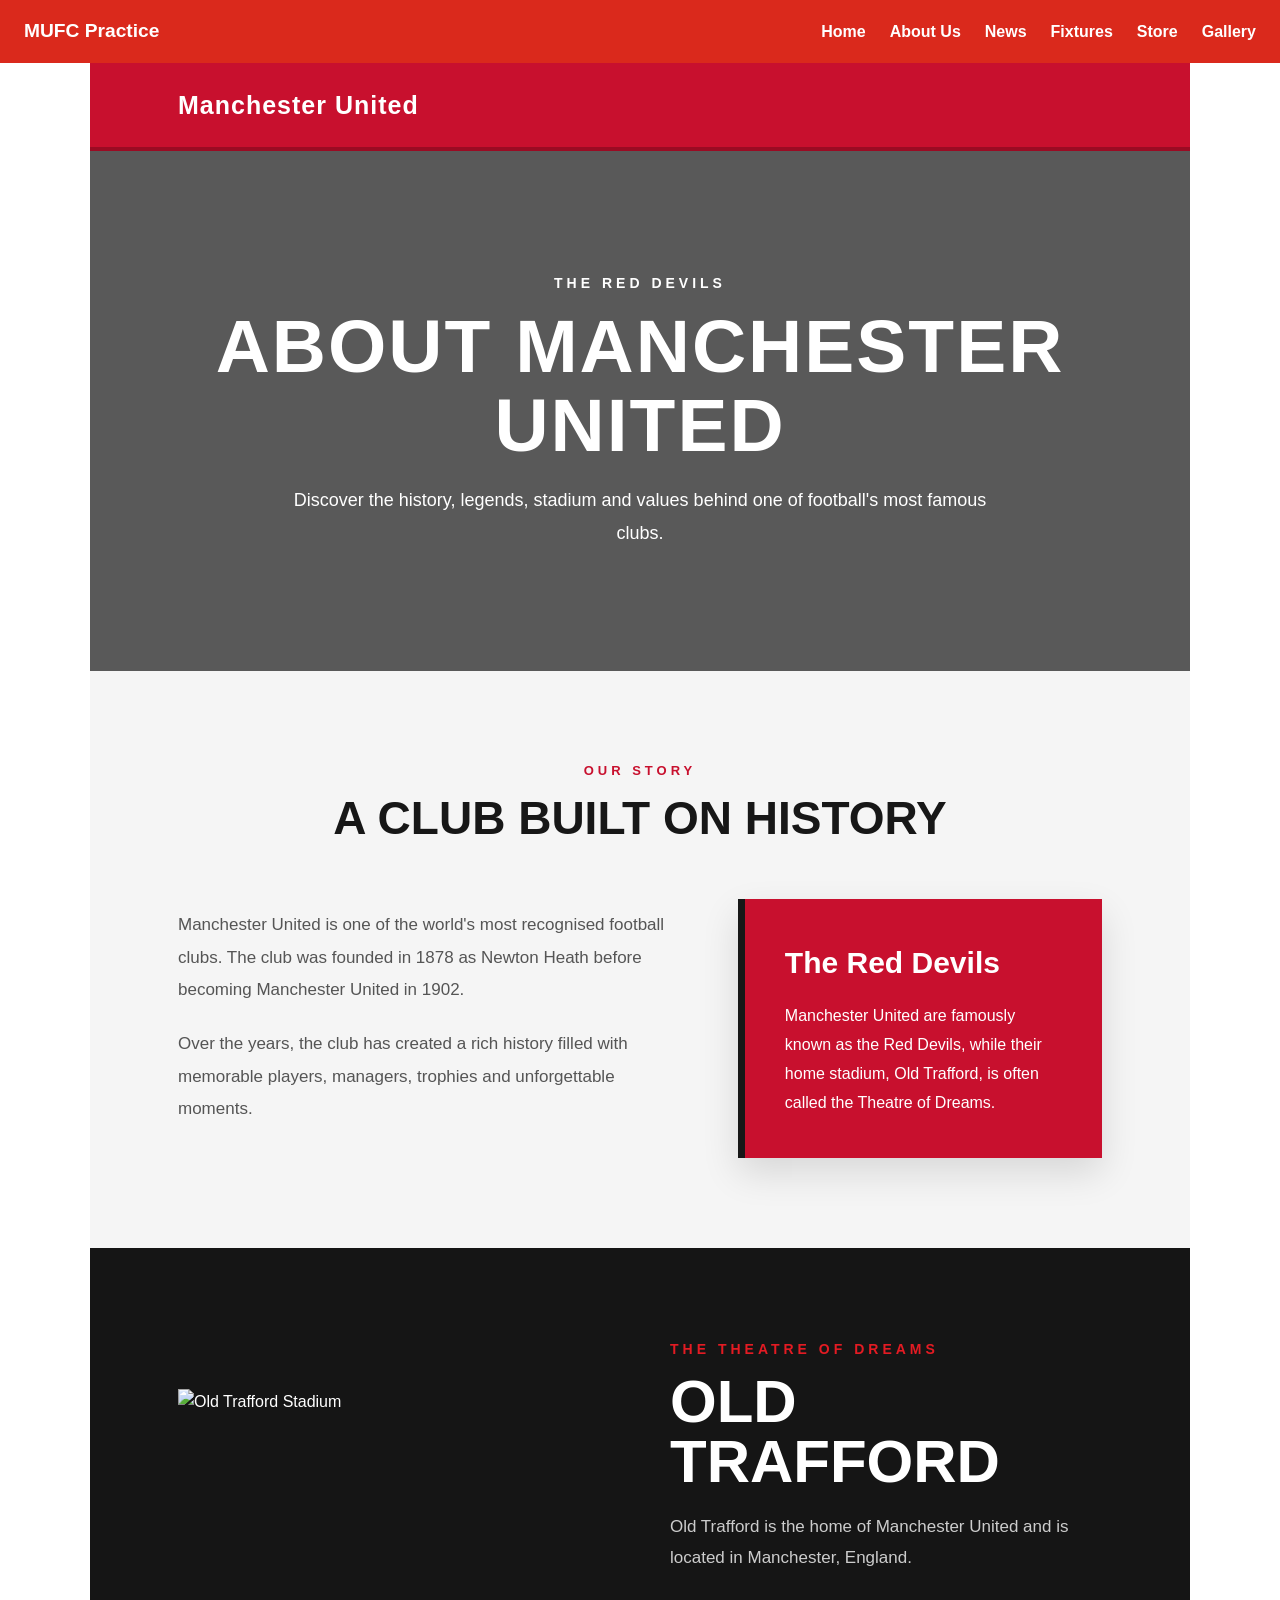
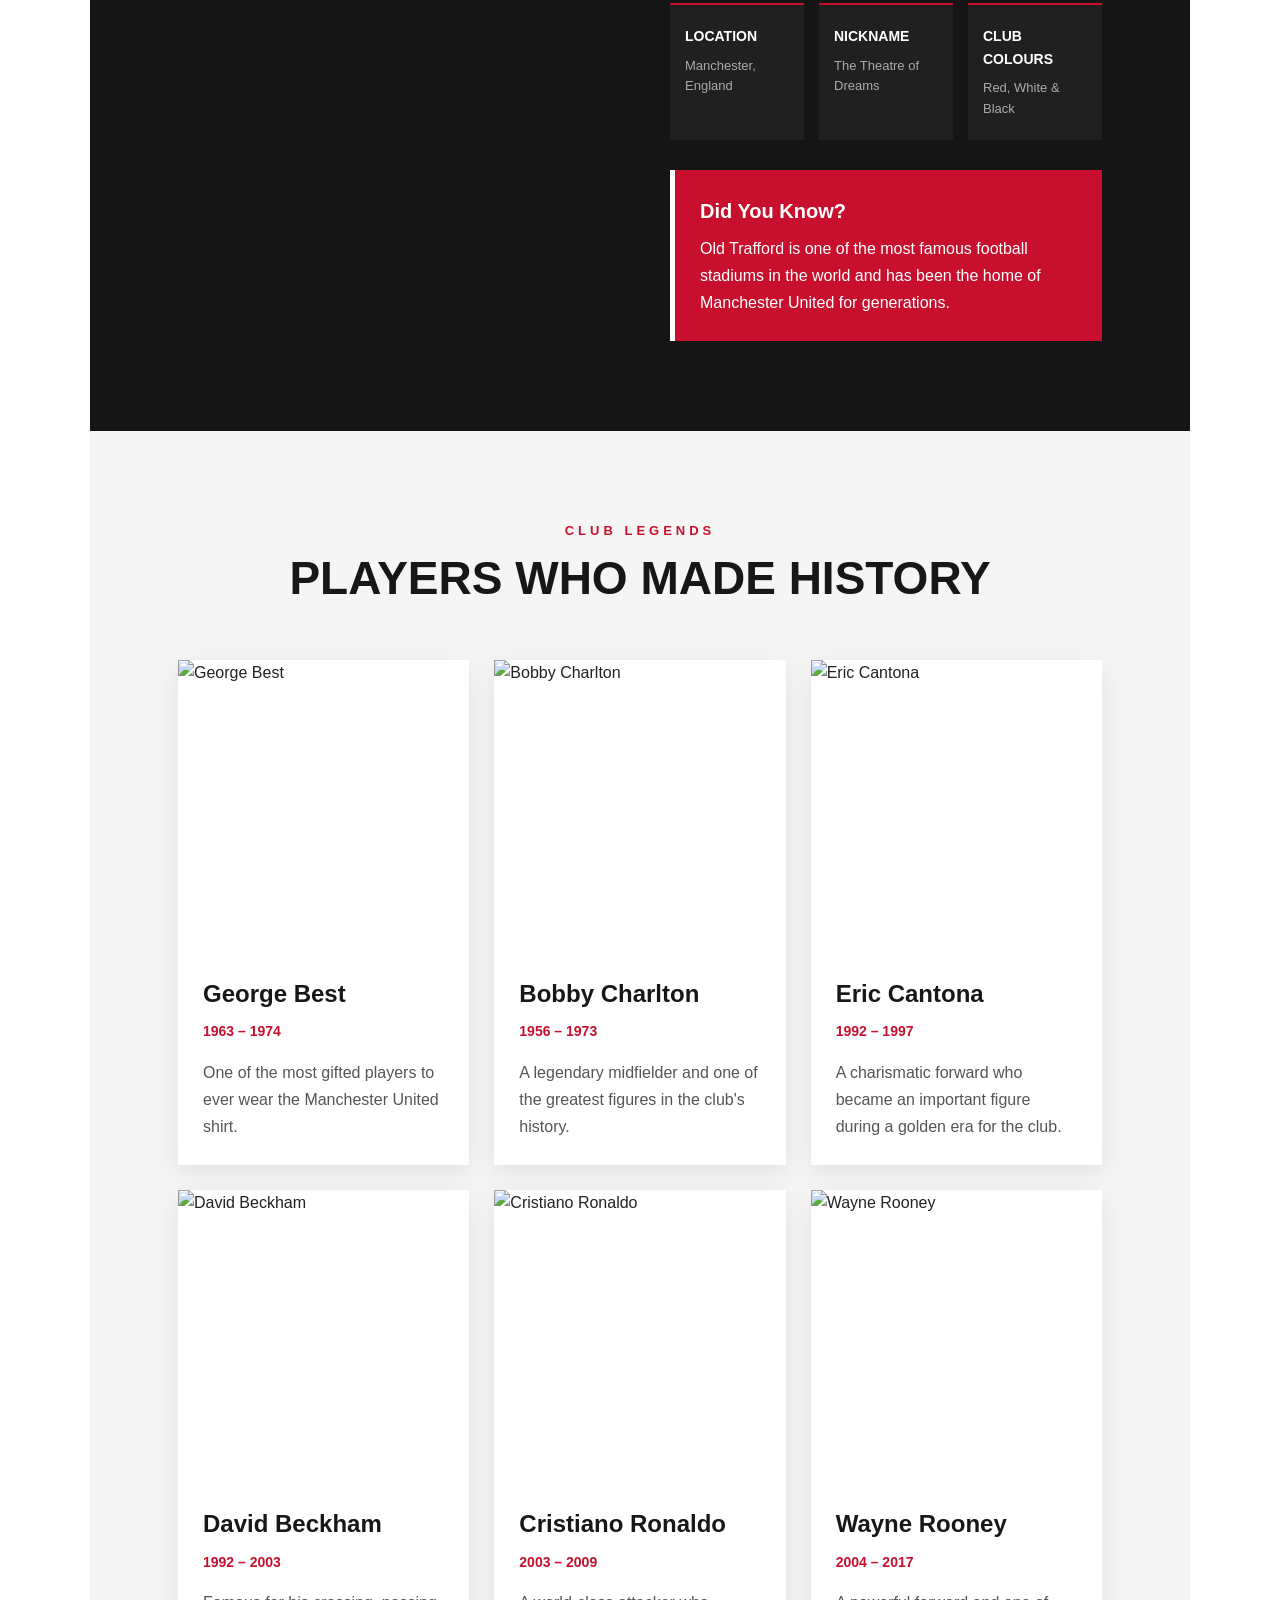
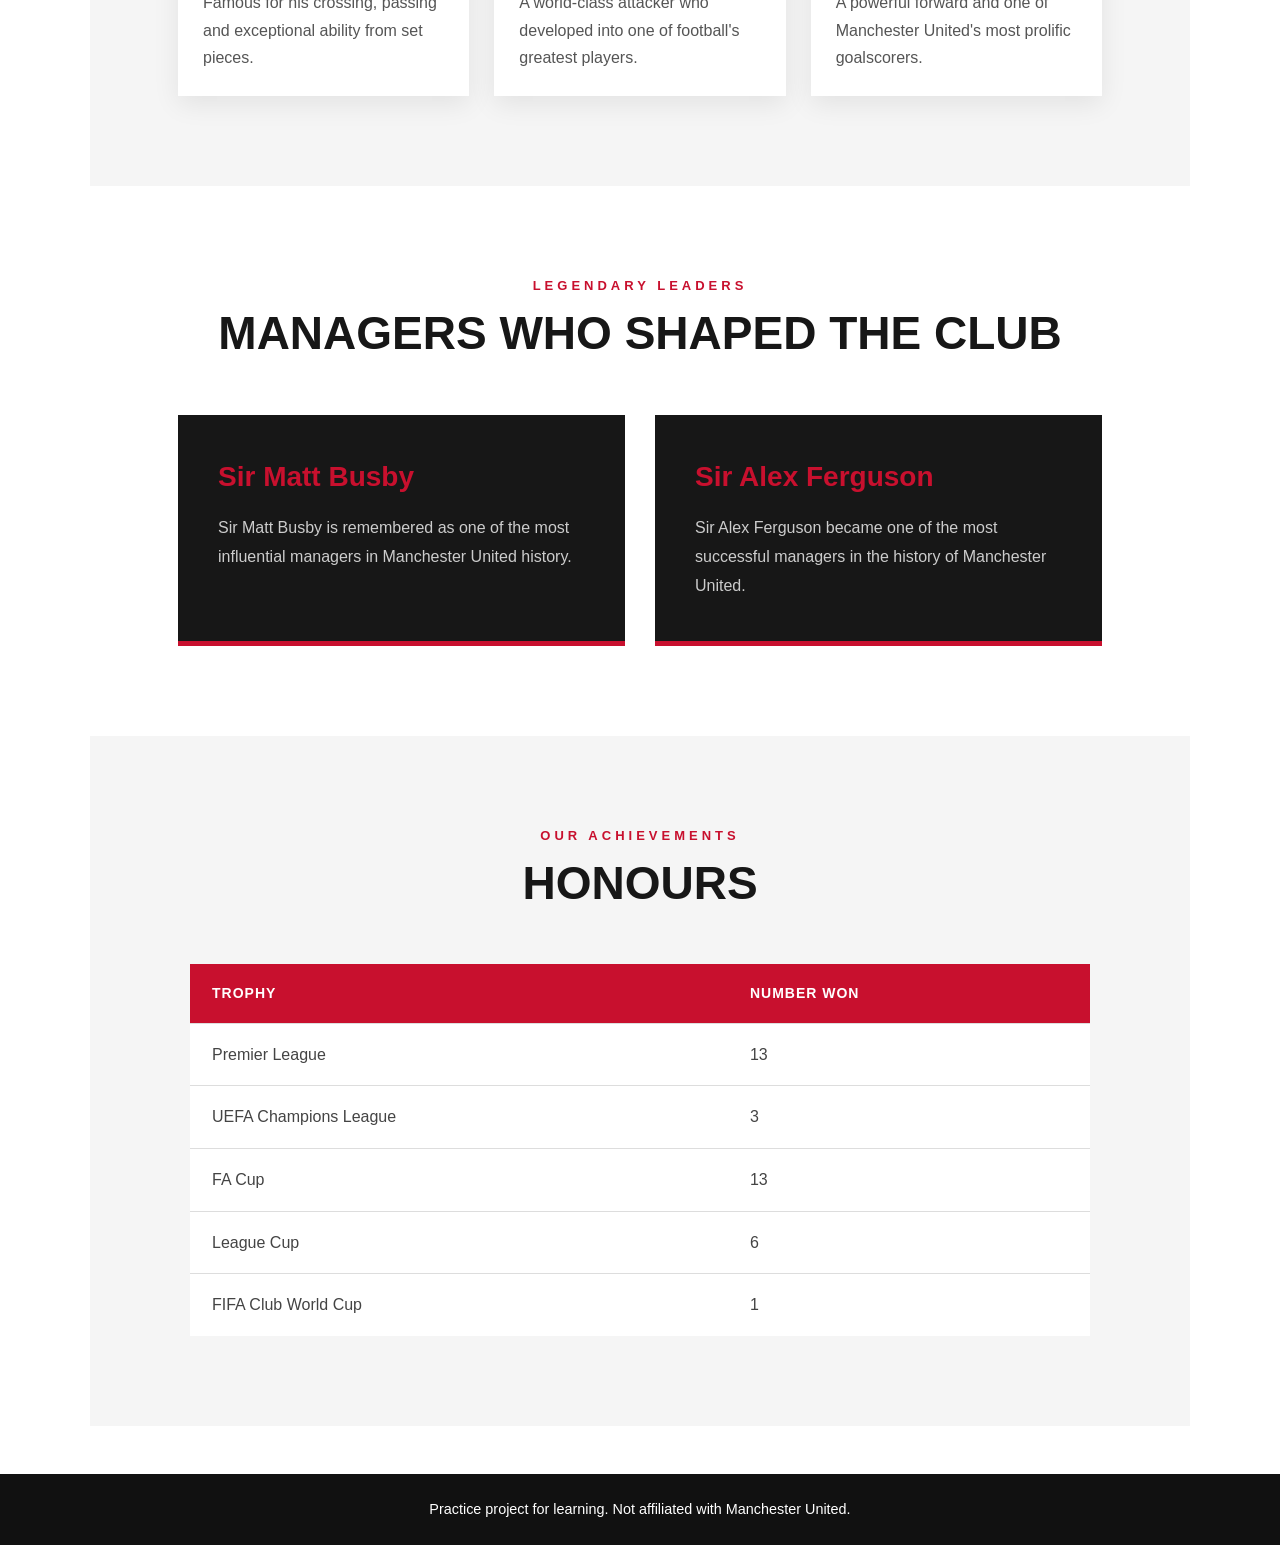
==== about.html @ 71c24463 "worked on the about page" ====
<!DOCTYPE html>
<html lang="en">
<head>
  <meta charset="UTF-8">
  <meta name="viewport" content="width=device-width, initial-scale=1">
  <title>About Us | Manchester United (Practice)</title>
  <link rel="stylesheet" href="css/base.css">
  <link rel="stylesheet" href="css/about.css">
</head>
<body>

  <!-- ===== NAV: DO NOT EDIT (lead only). Copy is identical on every page. ===== -->
  <header>
    <nav class="site-nav">
      <a class="brand" href="index.html">MUFC Practice</a>
      <a href="index.html">Home</a>
      <a href="about.html">About Us</a>
      <a href="news.html">News</a>
      <a href="fixtures.html">Fixtures</a>
      <a href="store.html">Store</a>
      <a href="gallery.html">Gallery</a>
    </nav>
  </header>
  <!-- ===== END NAV ===== -->

  <!-- ===== YOUR PAGE STARTS HERE ===== -->
  <main class="container">
    <h1>About Us</h1>
    <body>

    <!-- ================= HEADER ================= -->
    <header class="header">
        <div class="logo">
            <h2>Manchester United</h2>
        </div>
    </header>


    <!-- ================= HERO ================= -->
    <section class="hero">
        <div class="hero-overlay">
            <p class="small-title">THE RED DEVILS</p>
            <h1>About Manchester United</h1>
            <p>
                Discover the history, legends, stadium and values
                behind one of football's most famous clubs.
            </p>
        </div>
    </section>


    <!-- ================= INTRODUCTION ================= -->
    <section class="intro section">
        <div class="section-heading">
            <p>OUR STORY</p>
            <h2>A Club Built on History</h2>
        </div>

        <div class="intro-content">
            <div>
                <p>
                    Manchester United is one of the world's most recognised
                    football clubs. The club was founded in 1878 as Newton Heath
                    before becoming Manchester United in 1902.
                </p>

                <p>
                    Over the years, the club has created a rich history filled
                    with memorable players, managers, trophies and unforgettable
                    moments.
                </p>
            </div>

            <div class="intro-highlight">
                <h3>The Red Devils</h3>
                <p>
                    Manchester United are famously known as the Red Devils,
                    while their home stadium, Old Trafford, is often called
                    the Theatre of Dreams.
                </p>
            </div>
        </div>
    </section>

    <!-- ================= OLD TRAFFORD ================= -->
    <section class="stadium section">

        <div class="stadium-image">
            <img
                src="https://encrypted-tbn0.gstatic.com/images?q=tbn:ANd9GcRjBSMAYuIzm2fyN6r0M9Bq43RJhbpqhxtp_Q14tE-8oA&s=10"
                alt="Old Trafford Stadium"
            >
        </div>

        <div class="stadium-info">

            <p class="small-title">THE THEATRE OF DREAMS</p>

            <h2>Old Trafford</h2>

            <p>
                Old Trafford is the home of Manchester United and is located
                in Manchester, England.
            </p>

            <div class="stadium-facts">

                <div class="fact">
                    <h3>Location</h3>
                    <p>Manchester, England</p>
                </div>

                <div class="fact">
                    <h3>Nickname</h3>
                    <p>The Theatre of Dreams</p>
                </div>

                <div class="fact">
                    <h3>Club Colours</h3>
                    <p>Red, White & Black</p>
                </div>

            </div>

            <div class="did-you-know">
                <h3>Did You Know?</h3>
                <p>
                    Old Trafford is one of the most famous football stadiums
                    in the world and has been the home of Manchester United
                    for generations.
                </p>
            </div>

        </div>
    </section>


    <!-- ================= LEGENDS ================= -->
    <section class="legends section">

        <div class="section-heading">
            <p>CLUB LEGENDS</p>
            <h2>Players Who Made History</h2>
        </div>

        <div class="legend-grid">

            <article class="legend-card">
                <img
                    src="https://encrypted-tbn0.gstatic.com/images?q=tbn:ANd9GcTxGxrof55Bt6Mvuu1SrrLb9zLcpGROMWXegUJFJONx7g&s=10"
                    alt="George Best"
                >

                <div class="legend-info">
                    <h3>George Best</h3>
                    <span>1963 – 1974</span>
                    <p>
                        One of the most gifted players to ever wear
                        the Manchester United shirt.
                    </p>
                </div>
            </article>


            <article class="legend-card">
                <img
                    src="https://encrypted-tbn0.gstatic.com/images?q=tbn:ANd9GcS1tBU81bzba1BOETOl1A6uE9k-vgyFaJbw8NfY0wDtJQ&s=10"
                    alt="Bobby Charlton"
                >

                <div class="legend-info">
                    <h3>Bobby Charlton</h3>
                    <span>1956 – 1973</span>
                    <p>
                        A legendary midfielder and one of the greatest
                        figures in the club's history.
                    </p>
                </div>
            </article>


            <article class="legend-card">
                <img
                    src="https://encrypted-tbn0.gstatic.com/images?q=tbn:ANd9GcQC9tm2YGr5oC2LR2gZXy7LKWE1tLLSy9kFt0zDz1jthA&s=10"
                    alt="Eric Cantona"
                >

                <div class="legend-info">
                    <h3>Eric Cantona</h3>
                    <span>1992 – 1997</span>
                    <p>
                        A charismatic forward who became an important
                        figure during a golden era for the club.
                    </p>
                </div>
            </article>


            <article class="legend-card">
                <img
                    src="https://encrypted-tbn0.gstatic.com/images?q=tbn:ANd9GcTRQWMD3dNEtieJDj-s0wFeoZod_5Zy4xC0KZ6cjKajeQ&s=10"
                    alt="David Beckham"
                >

                <div class="legend-info">
                    <h3>David Beckham</h3>
                    <span>1992 – 2003</span>
                    <p>
                        Famous for his crossing, passing and exceptional
                        ability from set pieces.
                    </p>
                </div>
            </article>


            <article class="legend-card">
                <img
                    src="https://encrypted-tbn0.gstatic.com/images?q=tbn:ANd9GcTPHaPT8bLXolsw4I272iBy8V8ci7DisqrDnopSsJCkvQ&s=10"
                    alt="Cristiano Ronaldo"
                >

                <div class="legend-info">
                    <h3>Cristiano Ronaldo</h3>
                    <span>2003 – 2009</span>
                    <p>
                        A world-class attacker who developed into one of
                        football's greatest players.
                    </p>
                </div>
            </article>


            <article class="legend-card">
                <img
                    src="https://encrypted-tbn0.gstatic.com/images?q=tbn:ANd9GcQQ5zkR9-usB7lQSHYE2KPJHs5KC2X_La8O_79Vwjr96Q&s=10"
                    alt="Wayne Rooney"
                >

                <div class="legend-info">
                    <h3>Wayne Rooney</h3>
                    <span>2004 – 2017</span>
                    <p>
                        A powerful forward and one of Manchester United's
                        most prolific goalscorers.
                    </p>
                </div>
            </article>

        </div>
    </section>


    <!-- ================= MANAGERS ================= -->
    <section class="managers section">

        <div class="section-heading">
            <p>LEGENDARY LEADERS</p>
            <h2>Managers Who Shaped the Club</h2>
        </div>

        <div class="manager-grid">

            <div class="manager-card">
                <h3>Sir Matt Busby</h3>
                <p>
                    Sir Matt Busby is remembered as one of the most
                    influential managers in Manchester United history.
                </p>
            </div>

            <div class="manager-card">
                <h3>Sir Alex Ferguson</h3>
                <p>
                    Sir Alex Ferguson became one of the most successful
                    managers in the history of Manchester United.
                </p>
            </div>

        </div>

    </section>


    <!-- ================= HONOURS ================= -->
    <section class="honours section">

        <div class="section-heading">
            <p>OUR ACHIEVEMENTS</p>
            <h2>Honours</h2>
        </div>

        <div class="table-container">

            <table>
                <thead>
                    <tr>
                        <th>Trophy</th>
                        <th>Number Won</th>
                    </tr>
                </thead>

                <tbody>
                    <tr>
                        <td>Premier League</td>
                        <td>13</td>
                    </tr>

                    <tr>
                        <td>UEFA Champions League</td>
                        <td>3</td>
                    </tr>

                    <tr>
                        <td>FA Cup</td>
                        <td>13</td>
                    </tr>

                    <tr>
                        <td>League Cup</td>
                        <td>6</td>
                    </tr>

                    <tr>
                        <td>FIFA Club World Cup</td>
                        <td>1</td>
                    </tr>
                </tbody>
            </table>

        </div>

    </section>

  </main>
  <!-- ===== YOUR PAGE ENDS HERE ===== -->

  <!-- ===== FOOTER: DO NOT EDIT (lead only) ===== -->
  <footer class="site-footer">
    Practice project for learning. Not affiliated with Manchester United.
  </footer>
  <!-- ===== END FOOTER ===== -->

  <script src="js/about.js"></script>
</body>
</html>
---- css/base.css ----
/* ============================================================
   base.css - SHARED STYLES. Only the lead edits this file.
   Need a change? Ask the lead (open an Issue on GitHub).
   ============================================================ */
:root{
  --red:#DA291C;
  --red-dark:#a81f15;
  --black:#111111;
  --gold:#FBE122;
  --white:#ffffff;
  --grey:#f4f4f4;
  --font:'Segoe UI',Arial,sans-serif;
  --max-width:1100px;
}
*{box-sizing:border-box;margin:0;padding:0}
body{font-family:var(--font);color:var(--black);line-height:1.6;background:var(--white)}
img{max-width:100%;display:block}
a{color:inherit}

/* Navigation */
.site-nav{background:var(--red);display:flex;align-items:center;gap:24px;padding:16px 24px;flex-wrap:wrap}
.site-nav .brand{color:var(--white);font-weight:800;font-size:1.2rem;margin-right:auto;text-decoration:none}
.site-nav a{color:var(--white);text-decoration:none;font-weight:600}
.site-nav a:hover{color:var(--gold)}
.site-nav a.active{border-bottom:3px solid var(--gold)}

/* Footer */
.site-footer{background:var(--black);color:var(--white);text-align:center;padding:24px;margin-top:48px;font-size:.9rem}

/* Shared helpers you MAY use in your page */
.container{max-width:var(--max-width);margin:0 auto;padding:0 20px}
.btn{display:inline-block;background:var(--red);color:var(--white);padding:10px 20px;border-radius:6px;text-decoration:none;font-weight:600}
.btn:hover{background:var(--red-dark)}
---- css/about.css ----
/* 1. Ensure the layout fills the full viewport height */
html, body {
  height: 100%;
  margin: 0;
}

body {
  display: flex;
  flex-direction: column;
  min-height: 100vh;
}

/* 2. Make the main content area grow to fill available space */
main, .container {
  flex: 1 0 auto;
}

/* 3. Keep footer at the bottom */
.site-footer {
  flex-shrink: 0;
}


/* =========================================================
   MANCHESTER UNITED - ABOUT PAGE
   about.css
========================================================= */


/* =========================================================
   GENERAL PAGE STYLES
========================================================= */

* {
    box-sizing: border-box;
}

html {
    scroll-behavior: smooth;
}

body {
    margin: 0;
    font-family: Arial, Helvetica, sans-serif;
    color: #222;
    background: #ffffff;
}

img {
    max-width: 100%;
    display: block;
}

button {
    font-family: inherit;
}

.container {
    padding: 0;
}

.container > h1 {
    display: none;
}


/* =========================================================
   PAGE HEADER
========================================================= */

.header {
    background: #c8102e;
    color: white;
    padding: 22px 8%;
    border-bottom: 4px solid #9b0b23;
}

.header .logo {
    display: flex;
    align-items: center;
}

.header .logo h2 {
    margin: 0;
    font-size: 25px;
    letter-spacing: 1px;
}


/* =========================================================
   HERO SECTION
========================================================= */

.hero {
    min-height: 520px;

    display: flex;
    align-items: center;
    justify-content: center;

    text-align: center;
    color: white;

    position: relative;

    background:
        linear-gradient(
            rgba(0, 0, 0, 0.65),
            rgba(0, 0, 0, 0.65)
        ),
        url("https://encrypted-tbn0.gstatic.com/images?q=tbn:ANd9GcSGxetVOu1TYHpfPLUbGl-ea2Au3HX1bqZFUEmTirQTdg&s=10");

    background-size: cover;
    background-position: center;
}

.hero-overlay {
    max-width: 900px;
    padding: 40px 25px;
}

.small-title {
    margin: 0 0 12px;

    color: #c8102e;

    font-size: 14px;
    font-weight: 700;
    letter-spacing: 4px;
}

.hero .small-title {
    color: #ffffff;
}

.hero h1 {
    margin: 0 0 20px;

    font-size: clamp(42px, 6vw, 75px);
    line-height: 1.05;

    text-transform: uppercase;
    letter-spacing: 2px;
}

.hero p:last-child {
    max-width: 700px;
    margin: 0 auto;

    font-size: 18px;
    line-height: 1.8;
}


/* =========================================================
   COMMON SECTION STYLES
========================================================= */

.section {
    padding: 90px 8%;
}

.section-heading {
    max-width: 900px;
    margin: 0 auto 55px;
    text-align: center;
}

.section-heading p {
    margin: 0 0 10px;

    color: #c8102e;

    font-size: 13px;
    font-weight: 700;
    letter-spacing: 4px;
}

.section-heading h2 {
    margin: 0;

    font-size: clamp(30px, 4vw, 46px);
    line-height: 1.15;

    color: #171717;
    text-transform: uppercase;
}


/* =========================================================
   INTRODUCTION
========================================================= */

.intro {
    background: #f5f5f5;
}

.intro-content {
    max-width: 1100px;
    margin: 0 auto;

    display: grid;
    grid-template-columns: 1.4fr 1fr;
    gap: 50px;

    align-items: stretch;
}

.intro-content > div:first-child {
    padding: 10px 0;
}

.intro-content > div:first-child p {
    margin: 0 0 22px;

    font-size: 17px;
    line-height: 1.9;
    color: #555;
}

.intro-highlight {
    padding: 40px;

    background: #c8102e;
    color: white;

    border-left: 7px solid #171717;

    box-shadow: 0 15px 35px rgba(0, 0, 0, 0.12);
}

.intro-highlight h3 {
    margin: 0 0 15px;

    font-size: 30px;
}

.intro-highlight p {
    margin: 0;

    font-size: 16px;
    line-height: 1.8;
}


/* =========================================================
   HISTORY TIMELINE
========================================================= */

.history {
    background: #ffffff;
}

.timeline {
    max-width: 1000px;
    margin: 0 auto;

    position: relative;
}

/* Vertical centre line */

.timeline::before {
    content: "";

    position: absolute;

    top: 0;
    bottom: 0;
    left: 50%;

    width: 4px;

    background: #c8102e;

    transform: translateX(-50%);
}

.timeline-item {
    width: 50%;

    padding: 15px 45px 40px;

    position: relative;

    opacity: 0;
    transform: translateY(30px);

    transition:
        opacity 0.6s ease,
        transform 0.6s ease;
}

/* JavaScript adds this class */

.timeline-item.visible {
    opacity: 1;
    transform: translateY(0);
}

/* Left side */

.timeline-item:nth-child(odd) {
    margin-left: 0;
    text-align: right;
}

/* Right side */

.timeline-item:nth-child(even) {
    margin-left: 50%;
    text-align: left;
}

/* Year */

.timeline-year {
    display: inline-block;

    padding: 8px 18px;

    background: #c8102e;
    color: white;

    font-size: 21px;
    font-weight: 700;

    border-radius: 3px;
}

/* Timeline card */

.timeline-content {
    margin-top: 15px;
    padding: 25px;

    background: #f5f5f5;

    border-top: 4px solid #c8102e;

    box-shadow: 0 8px 25px rgba(0, 0, 0, 0.07);

    transition: transform 0.3s ease,
                box-shadow 0.3s ease;
}

.timeline-content:hover {
    transform: translateY(-5px);

    box-shadow: 0 15px 30px rgba(0, 0, 0, 0.12);
}

.timeline-content h3 {
    margin: 0 0 10px;

    font-size: 23px;
    color: #171717;
}

.timeline-content p {
    margin: 0;

    color: #555;
    line-height: 1.7;
}

/* Timeline button */

.timeline-btn {
    margin-top: 14px;

    padding: 10px 20px;

    border: none;
    border-radius: 2px;

    background: #171717;
    color: white;

    font-size: 13px;
    font-weight: 700;

    cursor: pointer;

    transition:
        background 0.3s ease,
        transform 0.3s ease;
}

.timeline-btn:hover {
    background: #c8102e;
    transform: translateY(-2px);
}


/* =========================================================
   OLD TRAFFORD
========================================================= */

.stadium {
    display: grid;

    grid-template-columns: 1fr 1fr;

    gap: 60px;

    align-items: center;

    background: #151515;
    color: white;
}

.stadium-image {
    overflow: hidden;
}

.stadium-image img {
    width: 100%;
    height: 500px;

    object-fit: cover;

    transition: transform 0.5s ease;
}

.stadium-image:hover img {
    transform: scale(1.04);
}

.stadium-info .small-title {
    color: #e31b23;
}

.stadium-info h2 {
    margin: 0 0 20px;

    font-size: clamp(40px, 5vw, 60px);
    line-height: 1;

    text-transform: uppercase;
}

.stadium-info > p:not(.small-title) {
    margin-bottom: 30px;

    color: #cccccc;

    font-size: 17px;
    line-height: 1.8;
}


/* Stadium facts */

.stadium-facts {
    display: grid;

    grid-template-columns: repeat(3, 1fr);

    gap: 15px;

    margin: 30px 0;
}

.fact {
    padding: 20px 15px;

    border-top: 2px solid #c8102e;

    background: #202020;
}

.fact h3 {
    margin: 0 0 8px;

    font-size: 14px;
    text-transform: uppercase;
}

.fact p {
    margin: 0;

    color: #aaa;

    font-size: 13px;
}


/* Did you know */

.did-you-know {
    margin-top: 30px;

    padding: 25px;

    background: #c8102e;

    border-left: 5px solid white;
}

.did-you-know h3 {
    margin: 0 0 8px;

    font-size: 20px;
}

.did-you-know p {
    margin: 0;

    line-height: 1.7;
}


/* =========================================================
   LEGENDS
========================================================= */

.legends {
    background: #f5f5f5;
}

.legend-grid {
    max-width: 1200px;
    margin: 0 auto;

    display: grid;

    grid-template-columns: repeat(3, 1fr);

    gap: 25px;
}

.legend-card {
    overflow: hidden;

    background: white;

    box-shadow: 0 8px 25px rgba(0, 0, 0, 0.08);

    transition:
        transform 0.35s ease,
        box-shadow 0.35s ease;
}

.legend-card:hover {
    transform: translateY(-8px);

    box-shadow: 0 18px 35px rgba(0, 0, 0, 0.15);
}

.legend-card img {
    width: 100%;
    height: 290px;

    object-fit: cover;

    transition: transform 0.5s ease;
}

.legend-card:hover img {
    transform: scale(1.05);
}

.legend-info {
    padding: 25px;
}

.legend-info h3 {
    margin: 0 0 5px;

    font-size: 24px;
    color: #171717;
}

.legend-info span {
    color: #c8102e;

    font-size: 14px;
    font-weight: 700;
}

.legend-info p {
    margin: 15px 0 0;

    color: #555;

    line-height: 1.7;
}


/* =========================================================
   MANAGERS
========================================================= */

.managers {
    background: white;
}

.manager-grid {
    max-width: 1000px;
    margin: 0 auto;

    display: grid;

    grid-template-columns: 1fr 1fr;

    gap: 30px;
}

.manager-card {
    padding: 40px;

    background: #171717;
    color: white;

    border-bottom: 5px solid #c8102e;

    transition:
        transform 0.3s ease,
        background 0.3s ease;
}

.manager-card:hover {
    transform: translateY(-6px);

    background: #202020;
}

.manager-card h3 {
    margin: 0 0 15px;

    color: #c8102e;

    font-size: 28px;
}

.manager-card p {
    margin: 0;

    color: #ccc;

    line-height: 1.8;
}


/* =========================================================
   HONOURS TABLE
========================================================= */

.honours {
    background: #f5f5f5;
}

.table-container {
    max-width: 900px;
    margin: 0 auto;

    overflow-x: auto;
}

table {
    width: 100%;

    border-collapse: collapse;

    background: white;

    box-shadow: 0 10px 30px rgba(0, 0, 0, 0.08);
}

th,
td {
    padding: 18px 22px;

    text-align: left;

    border-bottom: 1px solid #ddd;
}

th {
    background: #c8102e;
    color: white;

    font-size: 14px;

    text-transform: uppercase;
    letter-spacing: 1px;
}

td {
    color: #444;
}

tbody tr {
    transition: background 0.2s ease;
}

tbody tr:hover {
    background: #fcebed;
}

tbody tr:last-child td {
    border-bottom: none;
}


/* =========================================================
   VALUES
========================================================= */

.values {
    background: white;
}

.values-grid {
    max-width: 1200px;
    margin: 0 auto;

    display: grid;

    grid-template-columns: repeat(4, 1fr);

    gap: 20px;
}

.value-card {
    min-height: 250px;

    padding: 30px;

    background: white;

    border: 1px solid #ddd;
    border-top: 5px solid #c8102e;

    transition:
        transform 0.3s ease,
        background 0.3s ease,
        color 0.3s ease;
}

.value-card:hover {
    transform: translateY(-8px);

    background: #c8102e;
    color: white;
}

.value-number {
    margin-bottom: 20px;

    color: #c8102e;

    font-size: 35px;
    font-weight: 700;
}

.value-card:hover .value-number {
    color: white;
}

.value-card h3 {
    margin: 0 0 12px;

    font-size: 24px;
}

.value-card p {
    margin: 0;

    color: #555;

    line-height: 1.7;
}

.value-card:hover p {
    color: #ffffff;
}


/* =========================================================
   PAGE FOOTER
========================================================= */

.footer {
    padding: 60px 8% 25px;

    background: #111;
    color: white;
}

.footer-content {
    display: flex;

    justify-content: space-between;
    align-items: flex-start;

    gap: 40px;

    padding-bottom: 35px;
}

.footer-content h2 {
    margin: 0 0 10px;

    font-size: 25px;
}

.footer-content p {
    margin: 0;

    color: #999;
}

.footer-links {
    display: flex;

    flex-wrap: wrap;

    gap: 20px;
}

.footer-links a {
    color: #ddd;

    font-size: 14px;

    transition: color 0.3s ease;
}

.footer-links a:hover {
    color: #c8102e;
}

.copyright {
    margin: 0;

    padding-top: 20px;

    border-top: 1px solid #333;

    text-align: center;

    color: #777;

    font-size: 13px;
}


/* =========================================================
   RESPONSIVE DESIGN
========================================================= */

@media (max-width: 1000px) {

    .section {
        padding: 75px 6%;
    }

    .legend-grid {
        grid-template-columns: repeat(2, 1fr);
    }

    .values-grid {
        grid-template-columns: repeat(2, 1fr);
    }

    .stadium {
        grid-template-columns: 1fr;

        gap: 40px;
    }

    .stadium-image img {
        height: 450px;
    }
}


@media (max-width: 750px) {

    .intro-content {
        grid-template-columns: 1fr;

        gap: 30px;
    }

    .manager-grid {
        grid-template-columns: 1fr;
    }

    /* Turn timeline into one column */

    .timeline::before {
        left: 10px;

        transform: none;
    }

    .timeline-item,
    .timeline-item:nth-child(even),
    .timeline-item:nth-child(odd) {
        width: 100%;

        margin-left: 0;

        padding-left: 40px;
        padding-right: 0;

        text-align: left;
    }

    .timeline-year {
        margin-left: 0;
    }

    .stadium-facts {
        grid-template-columns: 1fr;
    }

    .footer-content {
        flex-direction: column;
    }
}


@media (max-width: 600px) {

    .section {
        padding: 60px 5%;
    }

    .hero {
        min-height: 430px;
    }

    .hero h1 {
        font-size: 38px;
    }

    .hero p:last-child {
        font-size: 16px;
    }

    .legend-grid {
        grid-template-columns: 1fr;
    }

    .values-grid {
        grid-template-columns: 1fr;
    }

    .legend-card img {
        height: 320px;
    }

    .stadium-image img {
        height: 300px;
    }

    .stadium-info h2 {
        font-size: 42px;
    }

    .intro-highlight {
        padding: 30px;
    }

    th,
    td {
        padding: 14px 15px;
    }
}
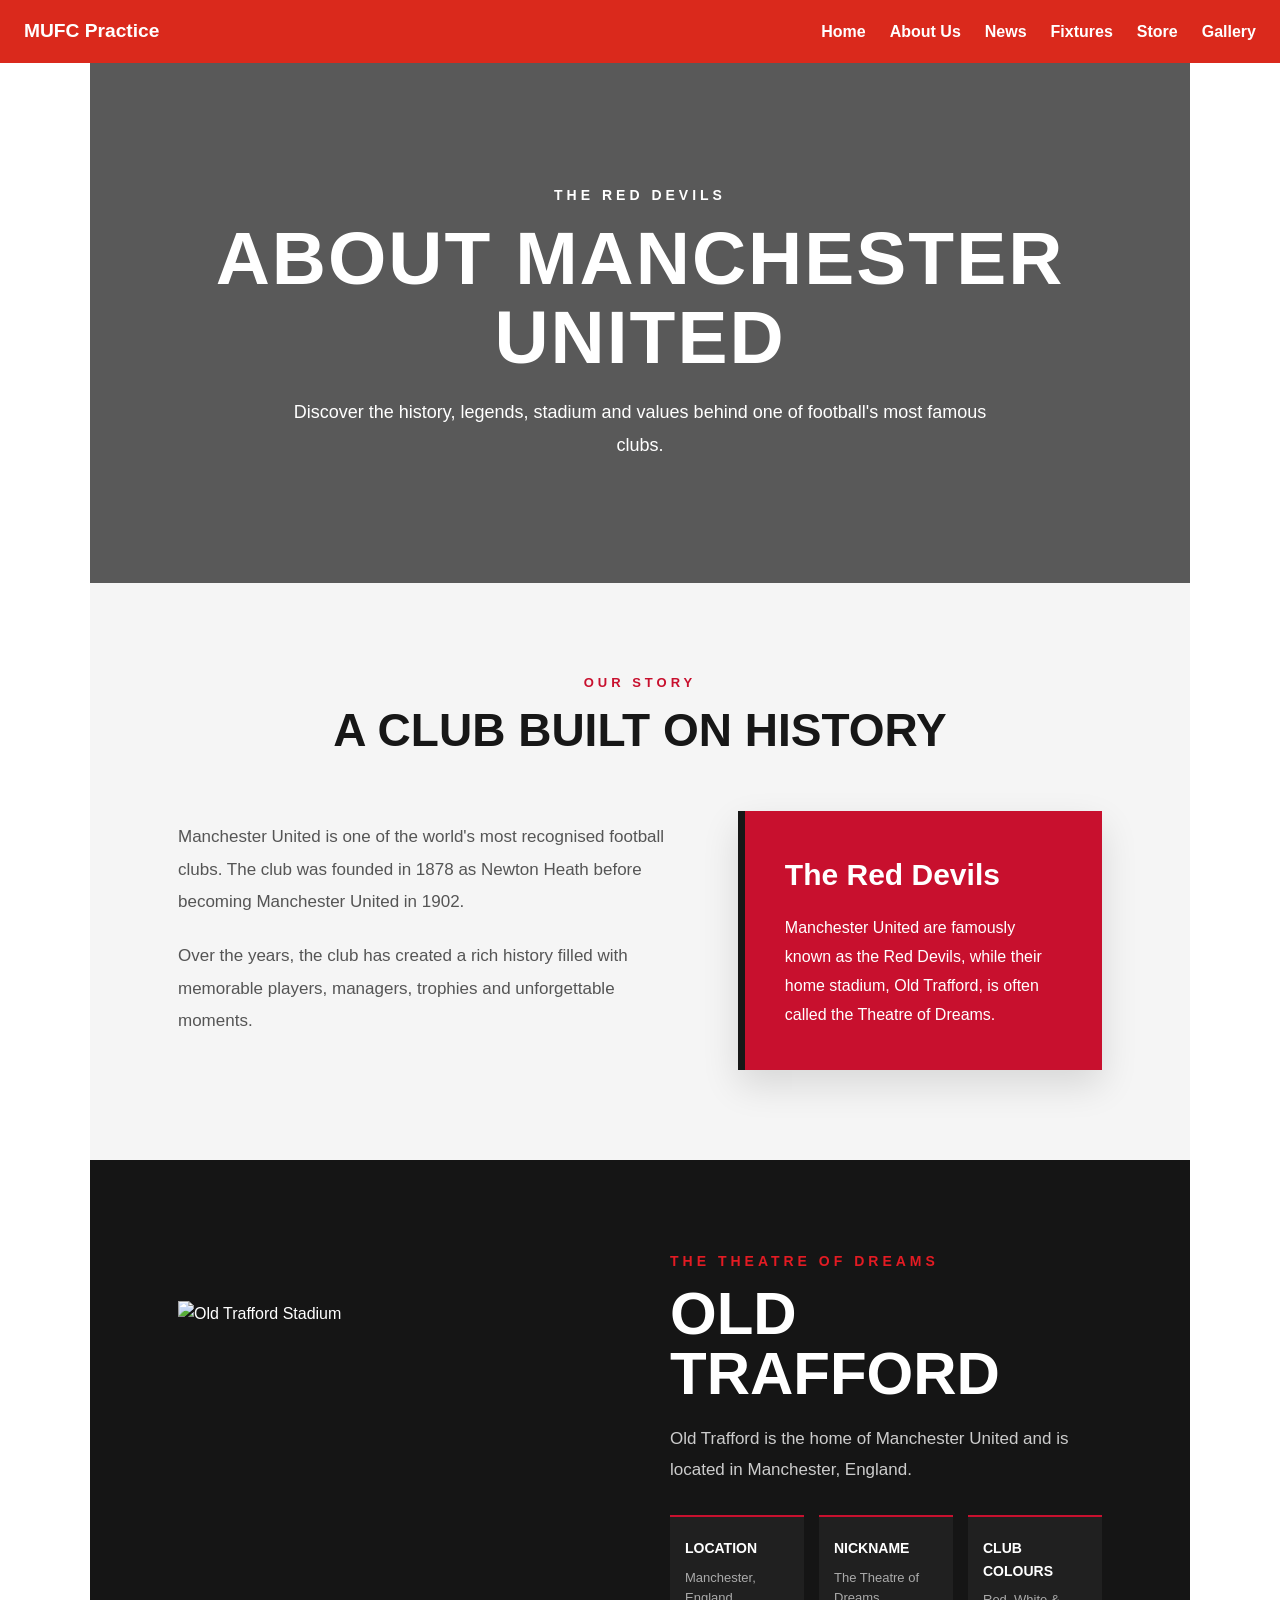
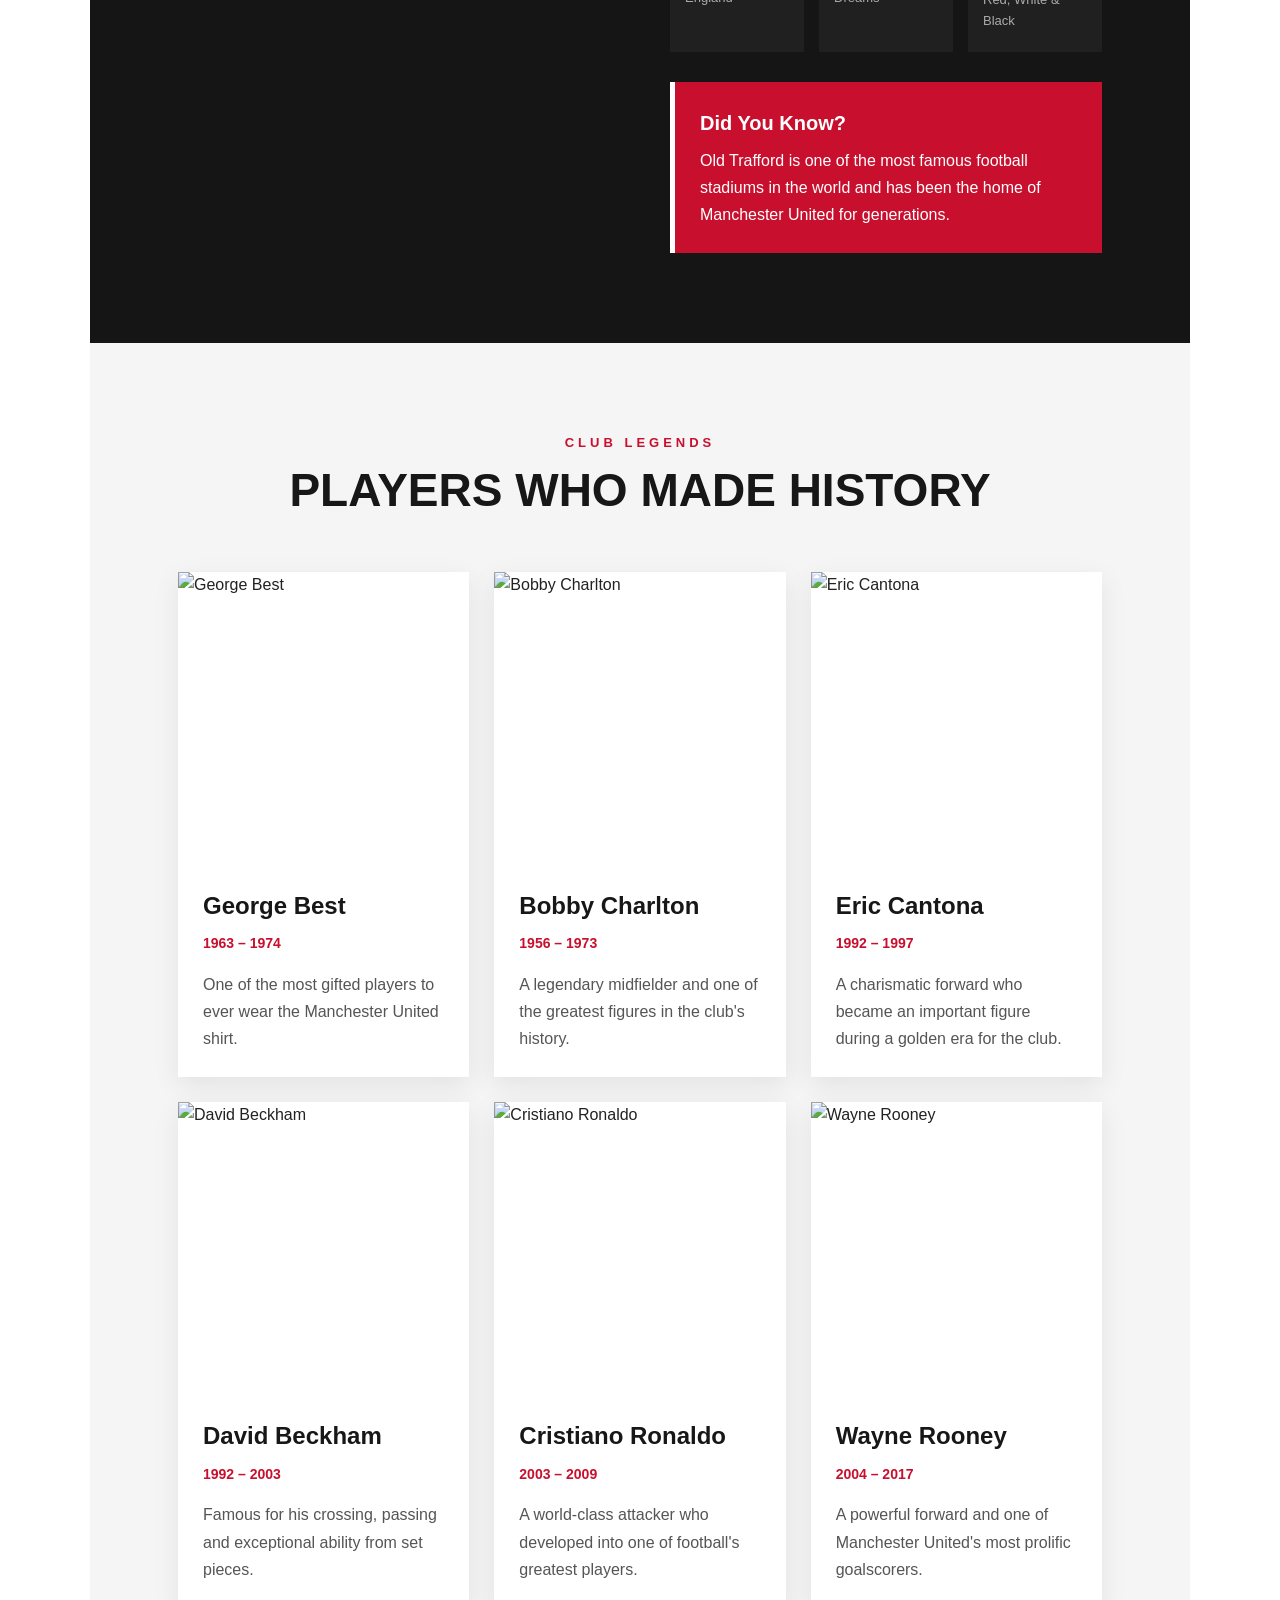
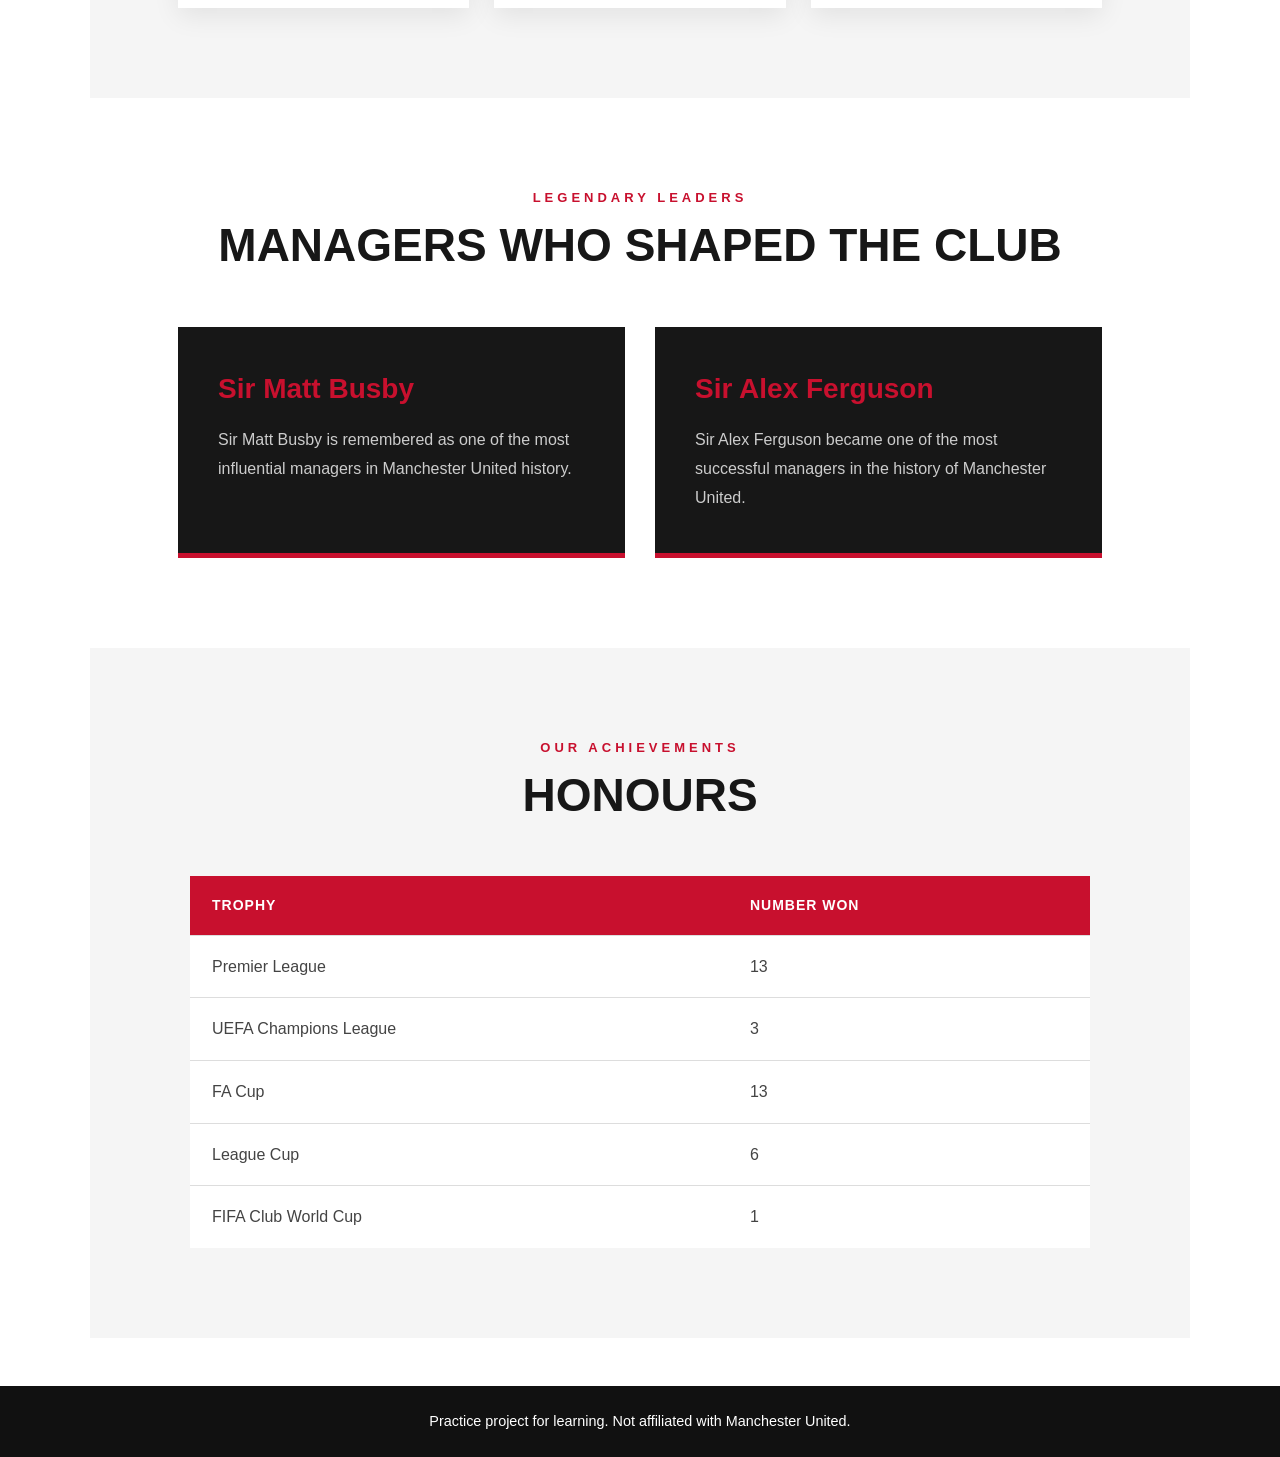
==== commit c381c02d: "Edited the html file for the about page" ====
--- a/about.html
+++ b/about.html
@@ -28,14 +28,6 @@
     <h1>About Us</h1>
     <body>
 
-    <!-- ================= HEADER ================= -->
-    <header class="header">
-        <div class="logo">
-            <h2>Manchester United</h2>
-        </div>
-    </header>
-
-
     <!-- ================= HERO ================= -->
     <section class="hero">
         <div class="hero-overlay">
--- a/css/about.css
+++ b/css/about.css
@@ -423,10 +423,6 @@
     transition: transform 0.5s ease;
 }
 
-.stadium-image:hover img {
-    transform: scale(1.04);
-}
-
 .stadium-info .small-title {
     color: #e31b23;
 }
@@ -542,12 +538,6 @@
         box-shadow 0.35s ease;
 }
 
-.legend-card:hover {
-    transform: translateY(-8px);
-
-    box-shadow: 0 18px 35px rgba(0, 0, 0, 0.15);
-}
-
 .legend-card img {
     width: 100%;
     height: 290px;
@@ -557,10 +547,6 @@
     transition: transform 0.5s ease;
 }
 
-.legend-card:hover img {
-    transform: scale(1.05);
-}
-
 .legend-info {
     padding: 25px;
 }
@@ -618,12 +604,6 @@
     transition:
         transform 0.3s ease,
         background 0.3s ease;
-}
-
-.manager-card:hover {
-    transform: translateY(-6px);
-
-    background: #202020;
 }
 
 .manager-card h3 {
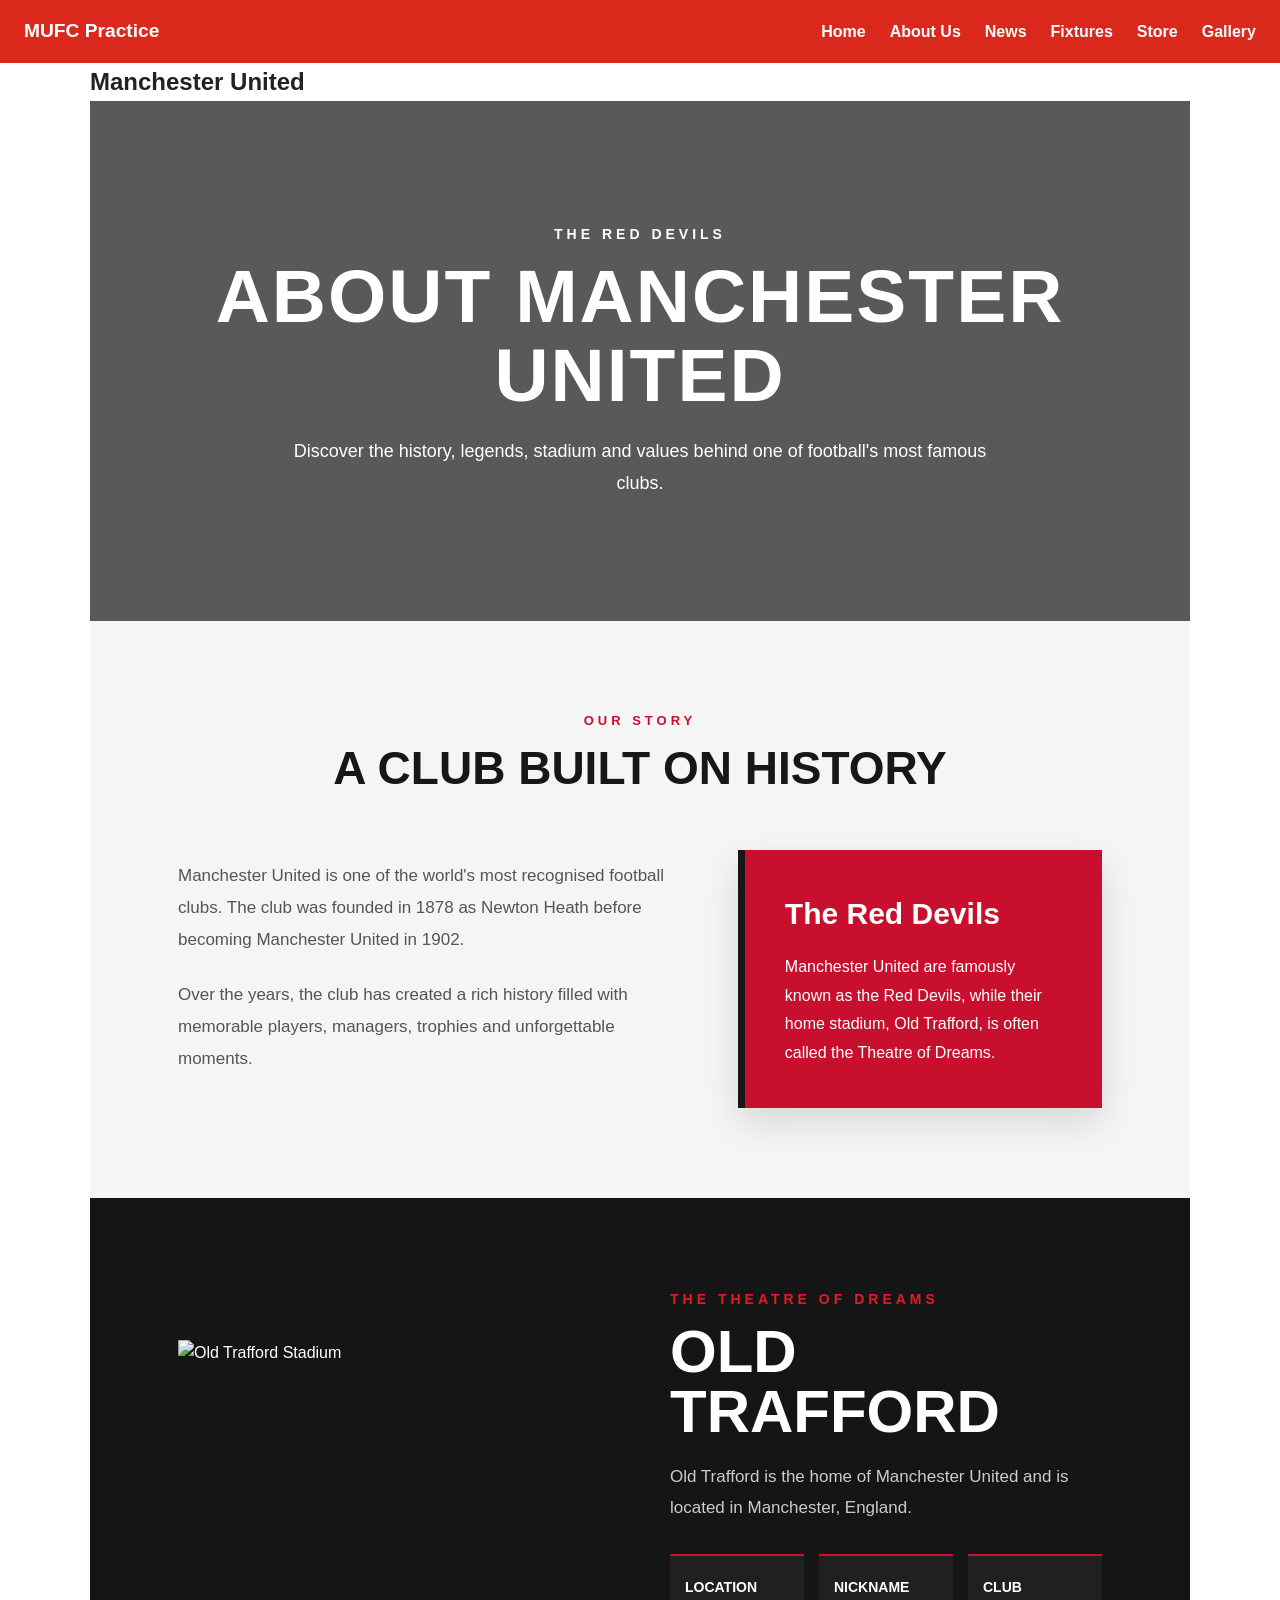
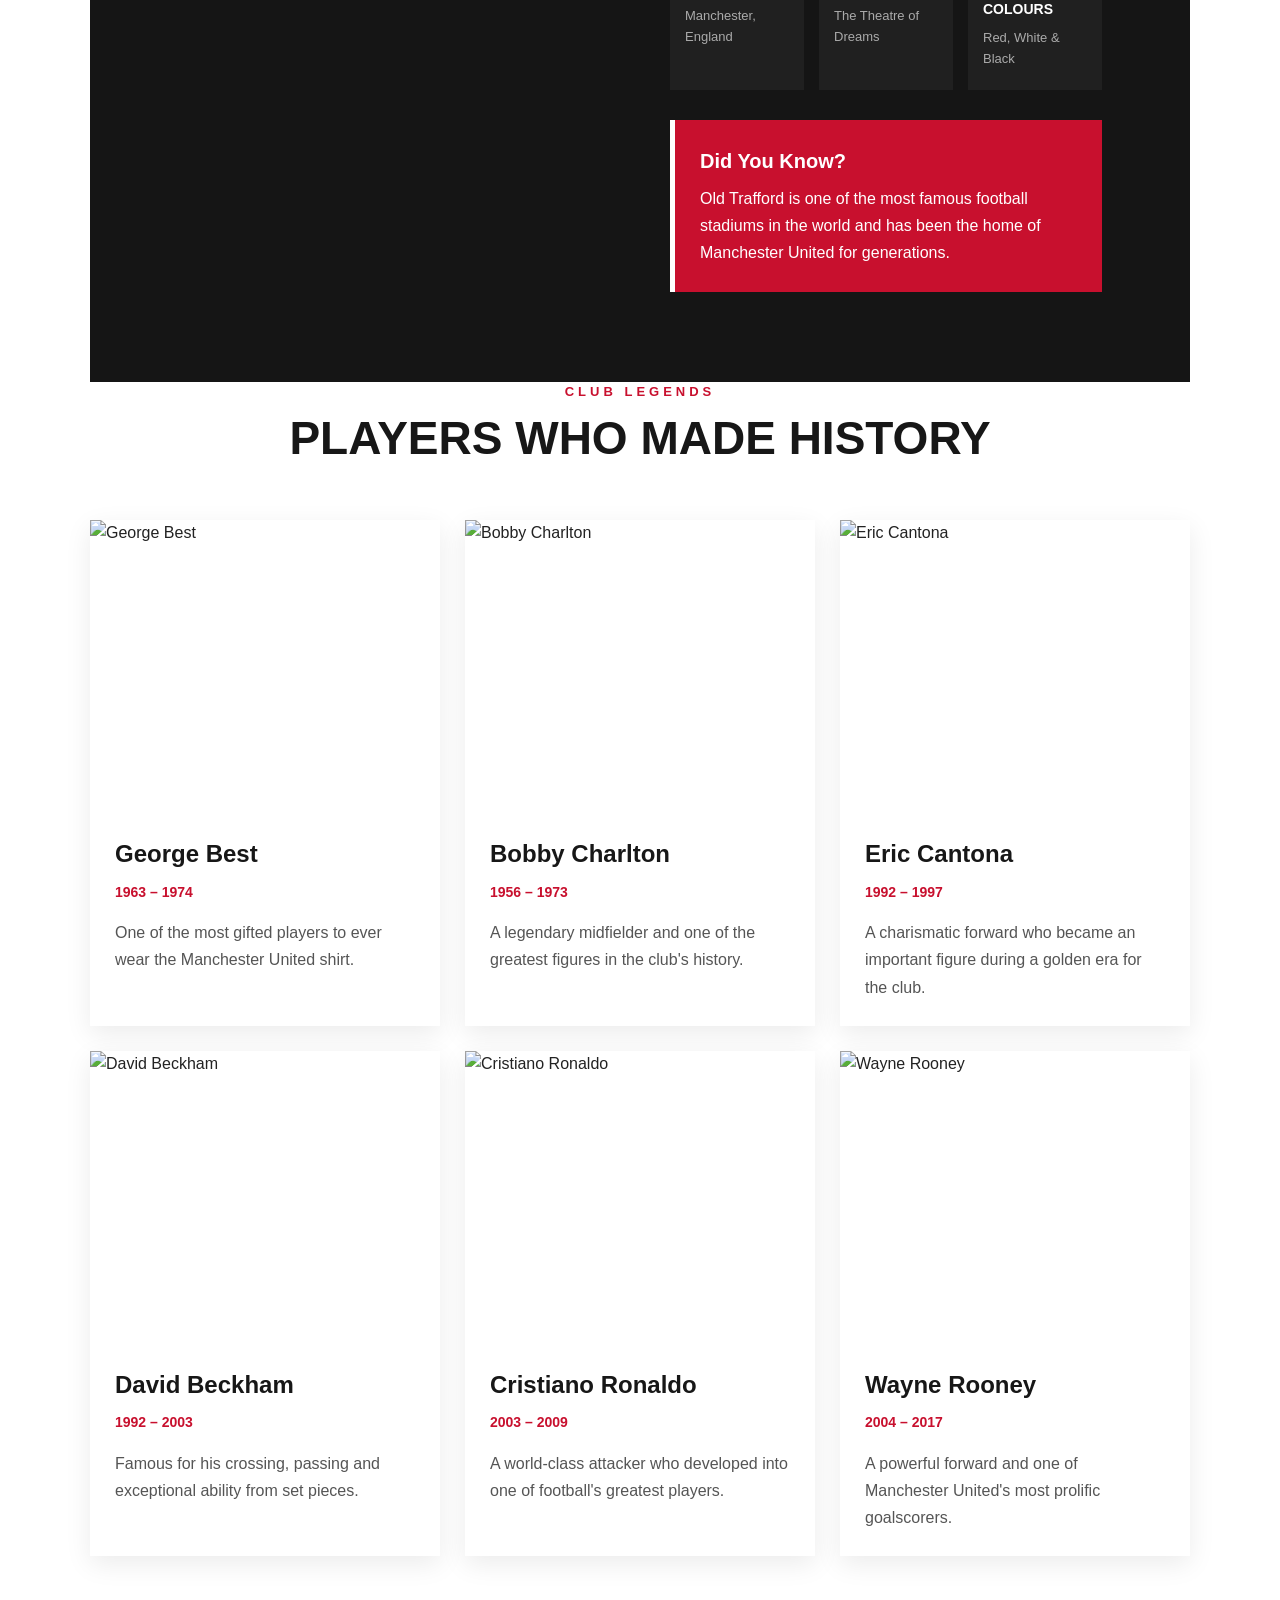
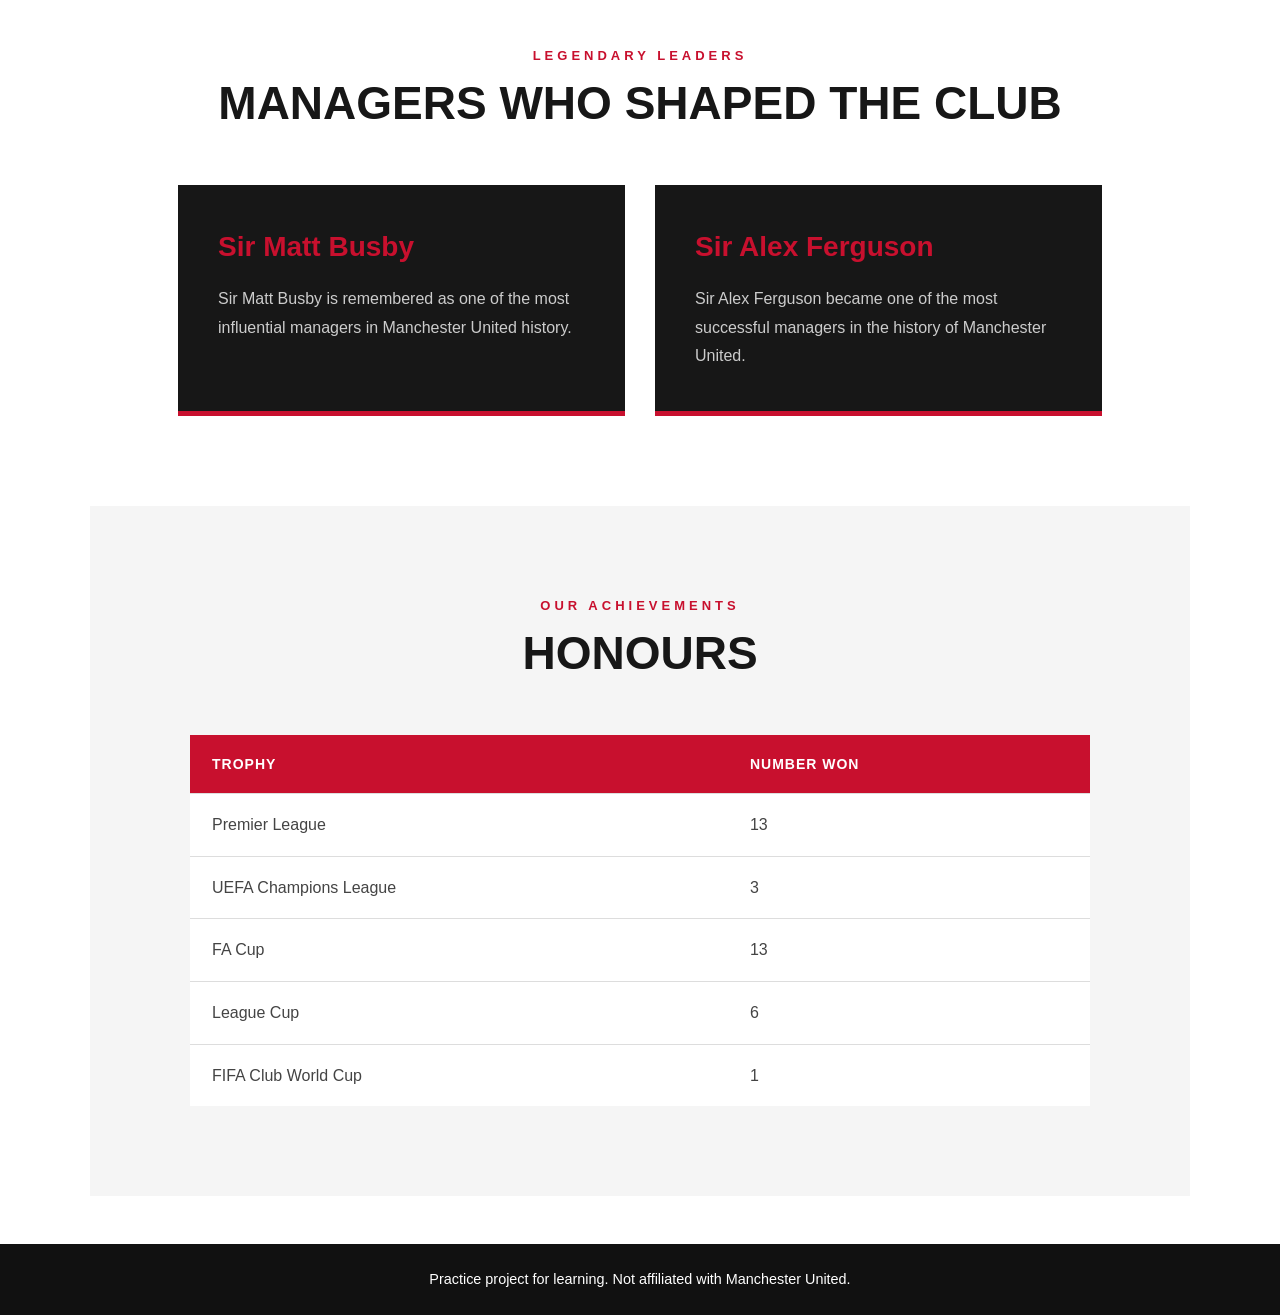
==== commit f534c155: "update Man-United-website" ====
--- a/about.html
+++ b/about.html
@@ -28,6 +28,14 @@
     <h1>About Us</h1>
     <body>
 
+    <!-- ================= HEADER ================= -->
+    <header class="header">
+        <div class="logo">
+            <h2>Manchester United</h2>
+        </div>
+    </header>
+
+
     <!-- ================= HERO ================= -->
     <section class="hero">
         <div class="hero-overlay">
@@ -128,7 +136,7 @@
 
 
     <!-- ================= LEGENDS ================= -->
-    <section class="legends section">
+
 
         <div class="section-heading">
             <p>CLUB LEGENDS</p>
--- a/css/about.css
+++ b/css/about.css
@@ -62,30 +62,6 @@
 .container > h1 {
     display: none;
 }
-
-
-/* =========================================================
-   PAGE HEADER
-========================================================= */
-
-.header {
-    background: #c8102e;
-    color: white;
-    padding: 22px 8%;
-    border-bottom: 4px solid #9b0b23;
-}
-
-.header .logo {
-    display: flex;
-    align-items: center;
-}
-
-.header .logo h2 {
-    margin: 0;
-    font-size: 25px;
-    letter-spacing: 1px;
-}
-
 
 /* =========================================================
    HERO SECTION
@@ -242,157 +218,6 @@
     line-height: 1.8;
 }
 
-
-/* =========================================================
-   HISTORY TIMELINE
-========================================================= */
-
-.history {
-    background: #ffffff;
-}
-
-.timeline {
-    max-width: 1000px;
-    margin: 0 auto;
-
-    position: relative;
-}
-
-/* Vertical centre line */
-
-.timeline::before {
-    content: "";
-
-    position: absolute;
-
-    top: 0;
-    bottom: 0;
-    left: 50%;
-
-    width: 4px;
-
-    background: #c8102e;
-
-    transform: translateX(-50%);
-}
-
-.timeline-item {
-    width: 50%;
-
-    padding: 15px 45px 40px;
-
-    position: relative;
-
-    opacity: 0;
-    transform: translateY(30px);
-
-    transition:
-        opacity 0.6s ease,
-        transform 0.6s ease;
-}
-
-/* JavaScript adds this class */
-
-.timeline-item.visible {
-    opacity: 1;
-    transform: translateY(0);
-}
-
-/* Left side */
-
-.timeline-item:nth-child(odd) {
-    margin-left: 0;
-    text-align: right;
-}
-
-/* Right side */
-
-.timeline-item:nth-child(even) {
-    margin-left: 50%;
-    text-align: left;
-}
-
-/* Year */
-
-.timeline-year {
-    display: inline-block;
-
-    padding: 8px 18px;
-
-    background: #c8102e;
-    color: white;
-
-    font-size: 21px;
-    font-weight: 700;
-
-    border-radius: 3px;
-}
-
-/* Timeline card */
-
-.timeline-content {
-    margin-top: 15px;
-    padding: 25px;
-
-    background: #f5f5f5;
-
-    border-top: 4px solid #c8102e;
-
-    box-shadow: 0 8px 25px rgba(0, 0, 0, 0.07);
-
-    transition: transform 0.3s ease,
-                box-shadow 0.3s ease;
-}
-
-.timeline-content:hover {
-    transform: translateY(-5px);
-
-    box-shadow: 0 15px 30px rgba(0, 0, 0, 0.12);
-}
-
-.timeline-content h3 {
-    margin: 0 0 10px;
-
-    font-size: 23px;
-    color: #171717;
-}
-
-.timeline-content p {
-    margin: 0;
-
-    color: #555;
-    line-height: 1.7;
-}
-
-/* Timeline button */
-
-.timeline-btn {
-    margin-top: 14px;
-
-    padding: 10px 20px;
-
-    border: none;
-    border-radius: 2px;
-
-    background: #171717;
-    color: white;
-
-    font-size: 13px;
-    font-weight: 700;
-
-    cursor: pointer;
-
-    transition:
-        background 0.3s ease,
-        transform 0.3s ease;
-}
-
-.timeline-btn:hover {
-    background: #c8102e;
-    transform: translateY(-2px);
-}
-
-
 /* =========================================================
    OLD TRAFFORD
 ========================================================= */
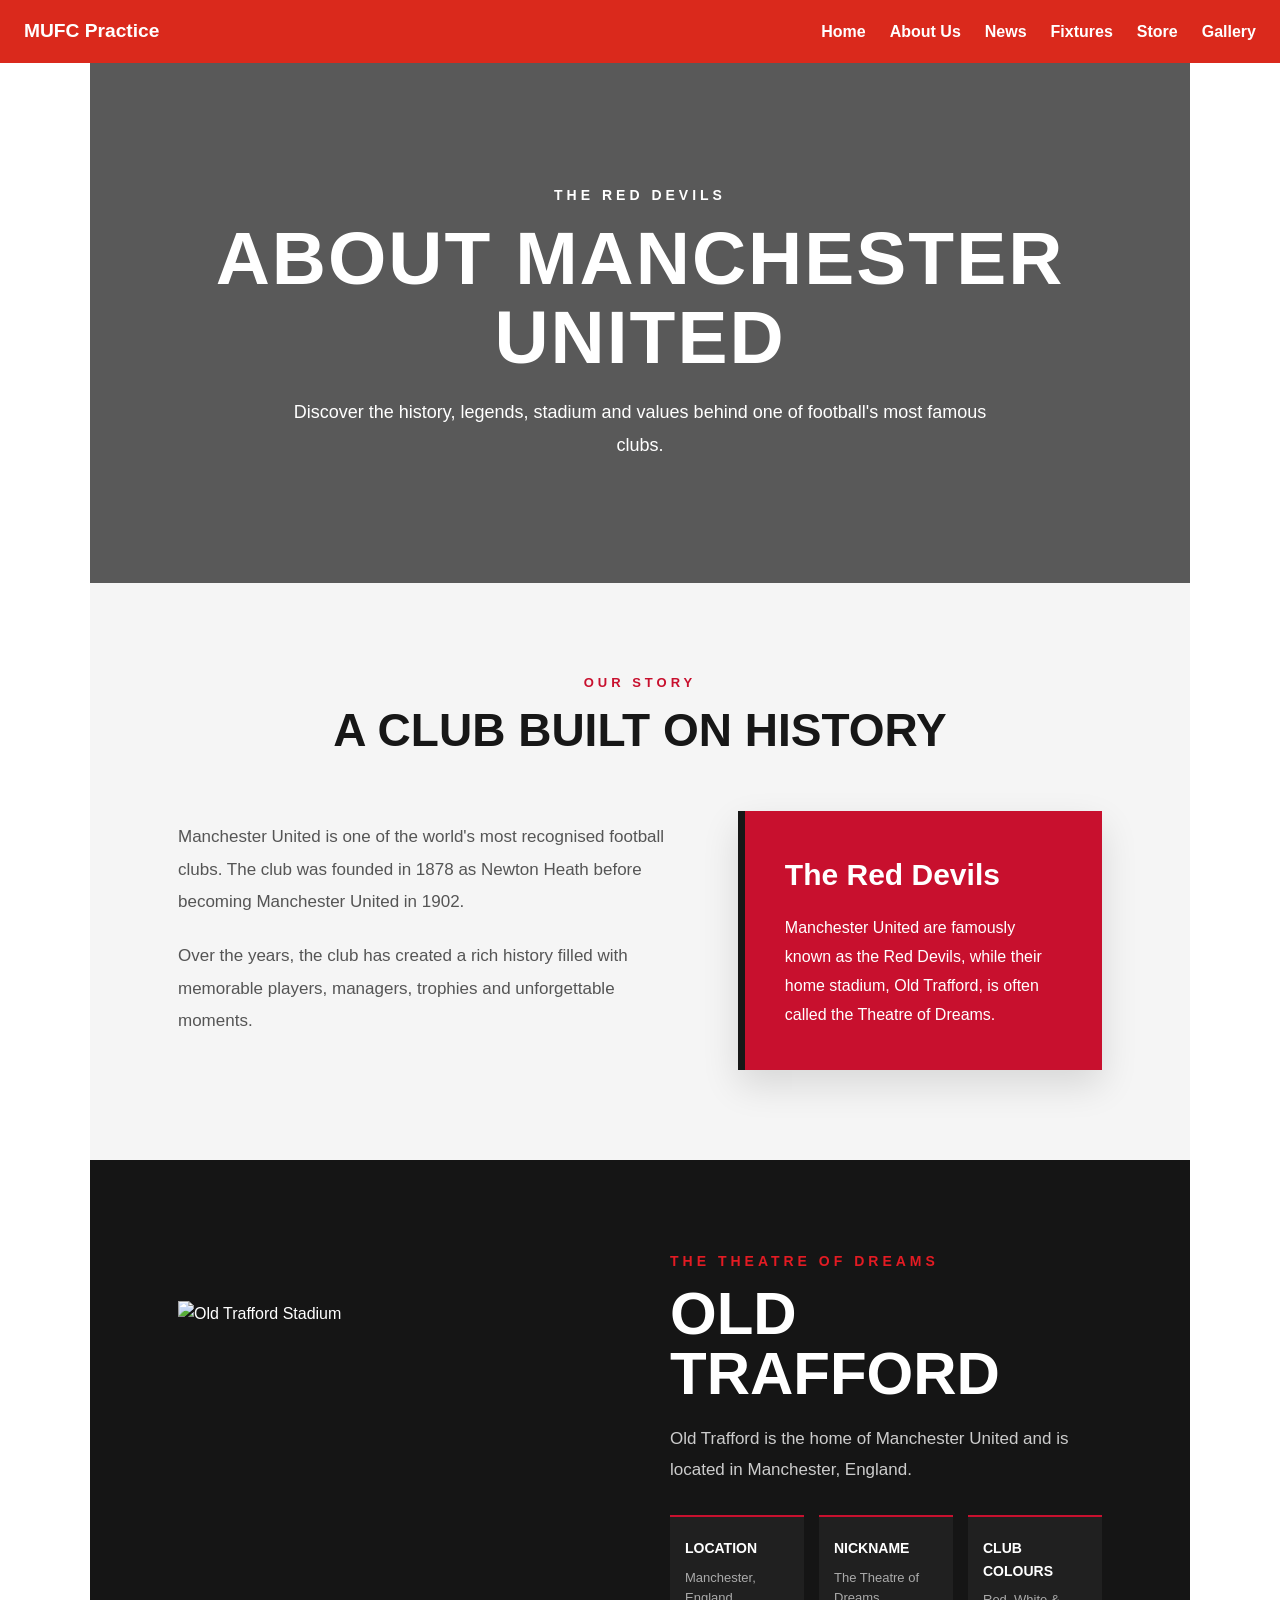
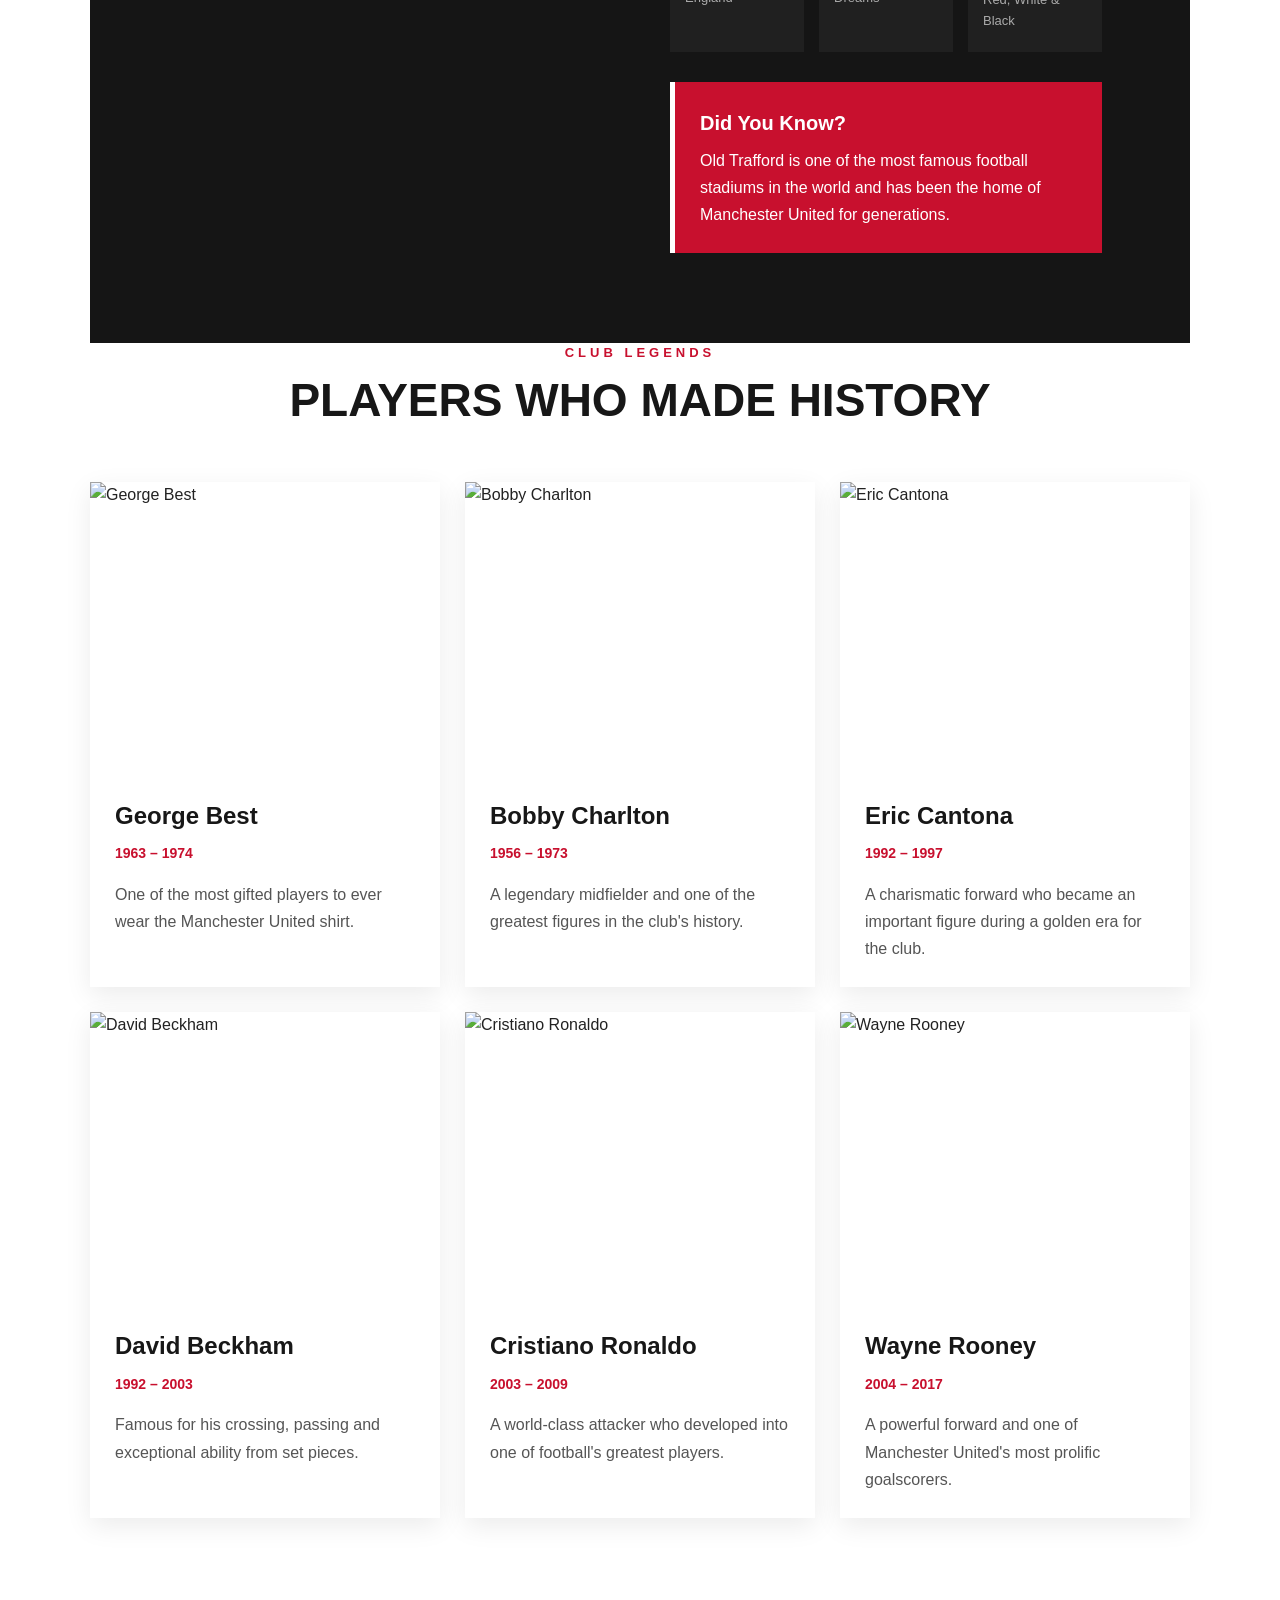
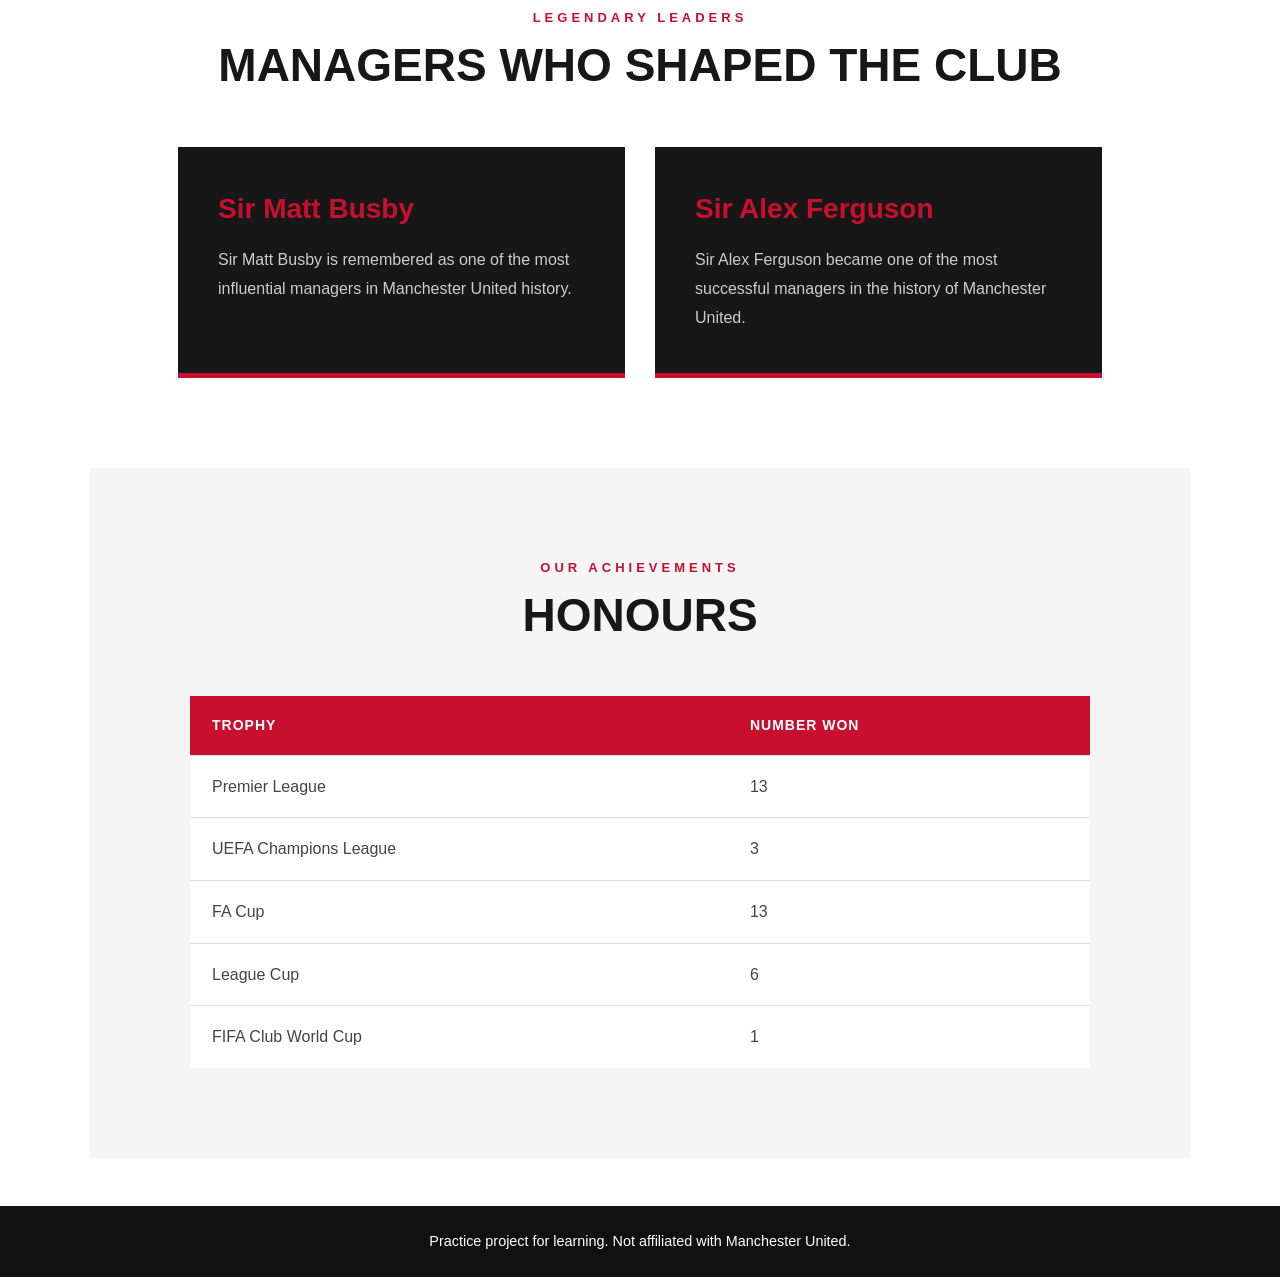
==== commit 5d028451: "Merge branch 'home-aine'" ====
--- a/about.html
+++ b/about.html
@@ -28,14 +28,6 @@
     <h1>About Us</h1>
     <body>
 
-    <!-- ================= HEADER ================= -->
-    <header class="header">
-        <div class="logo">
-            <h2>Manchester United</h2>
-        </div>
-    </header>
-
-
     <!-- ================= HERO ================= -->
     <section class="hero">
         <div class="hero-overlay">
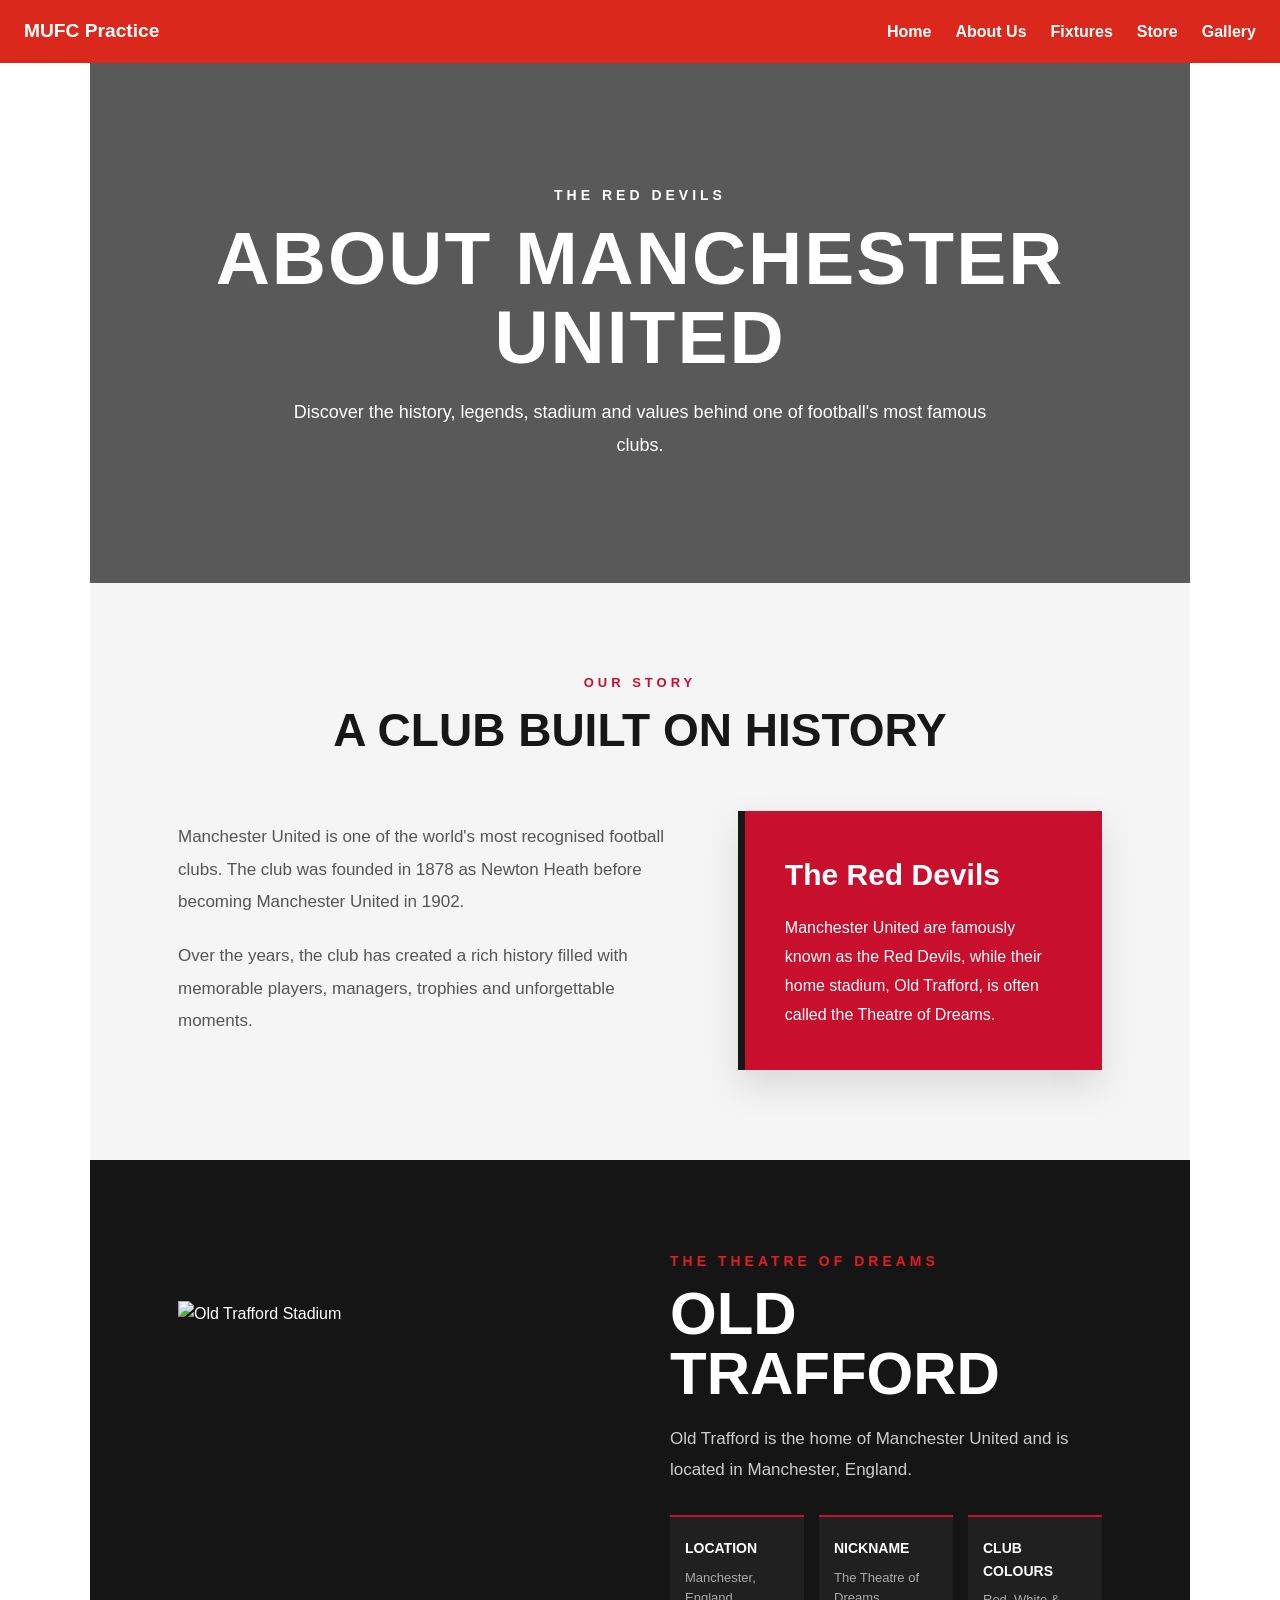
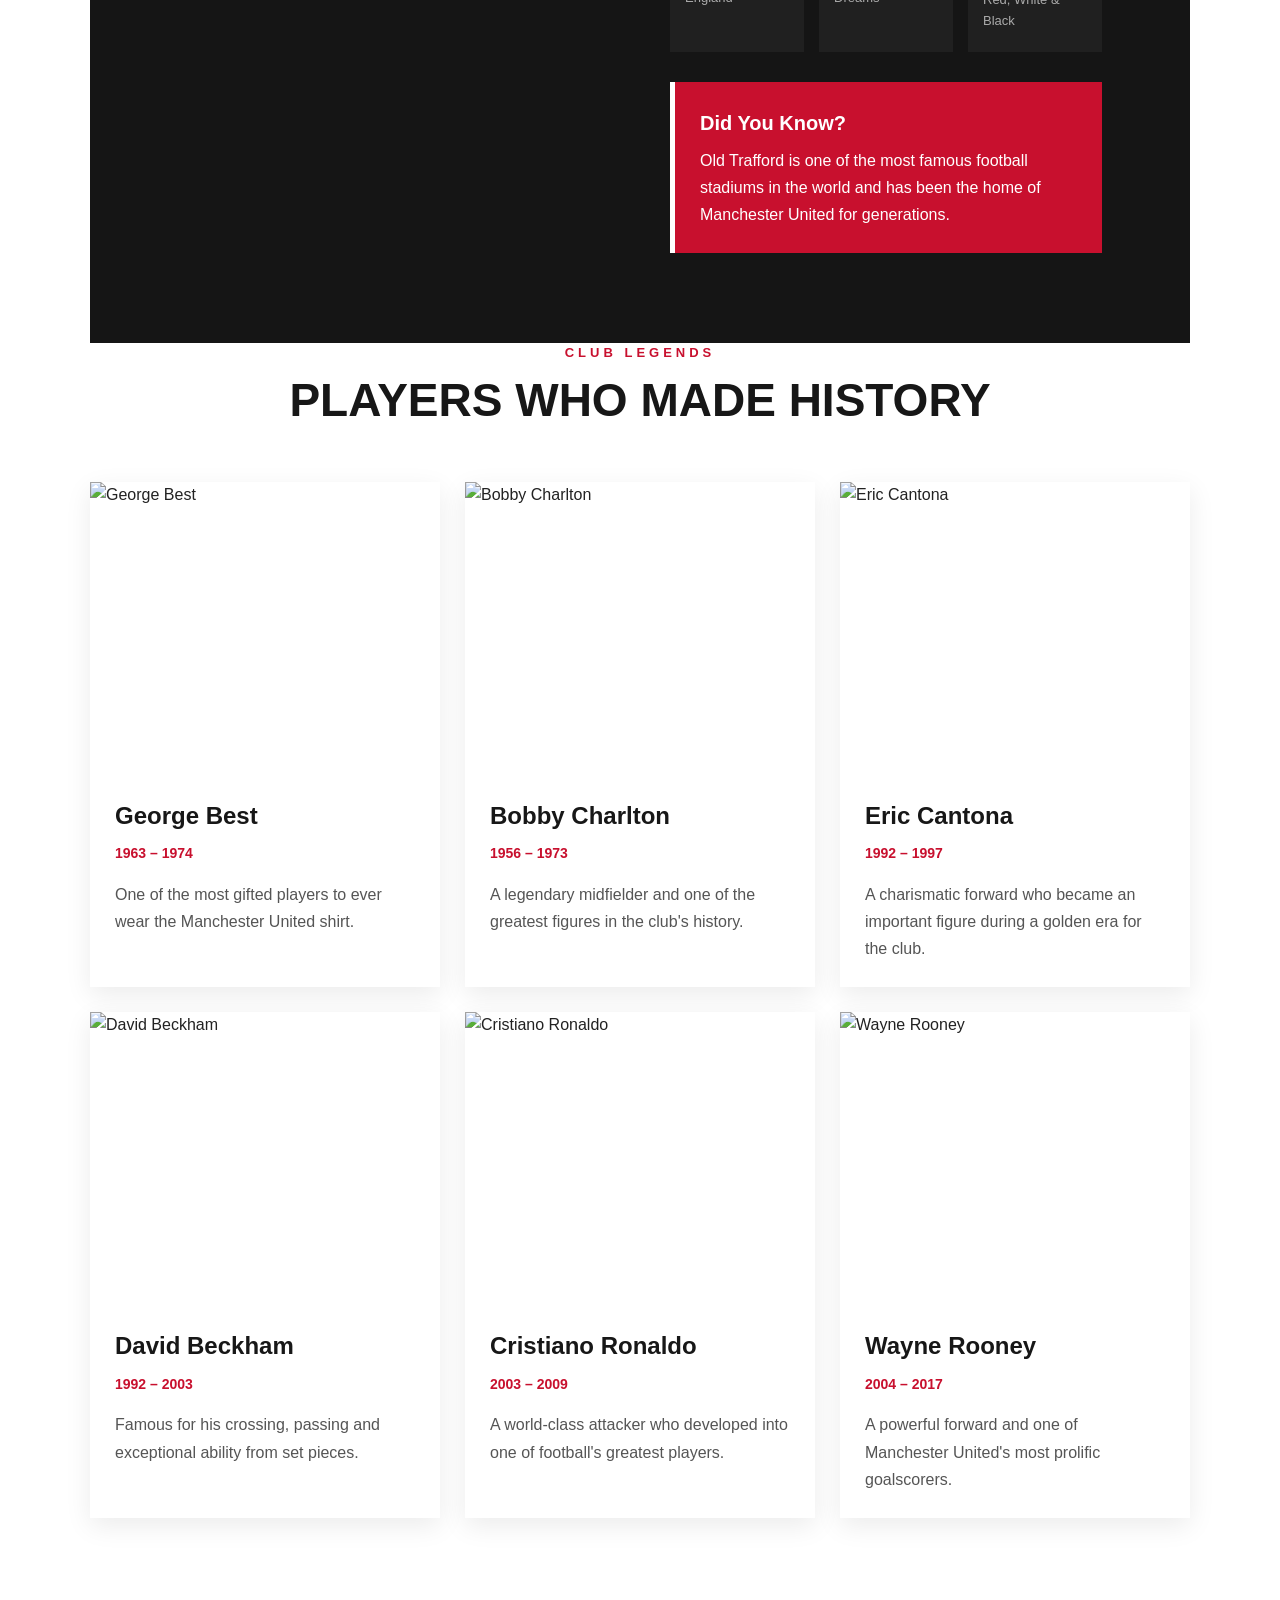
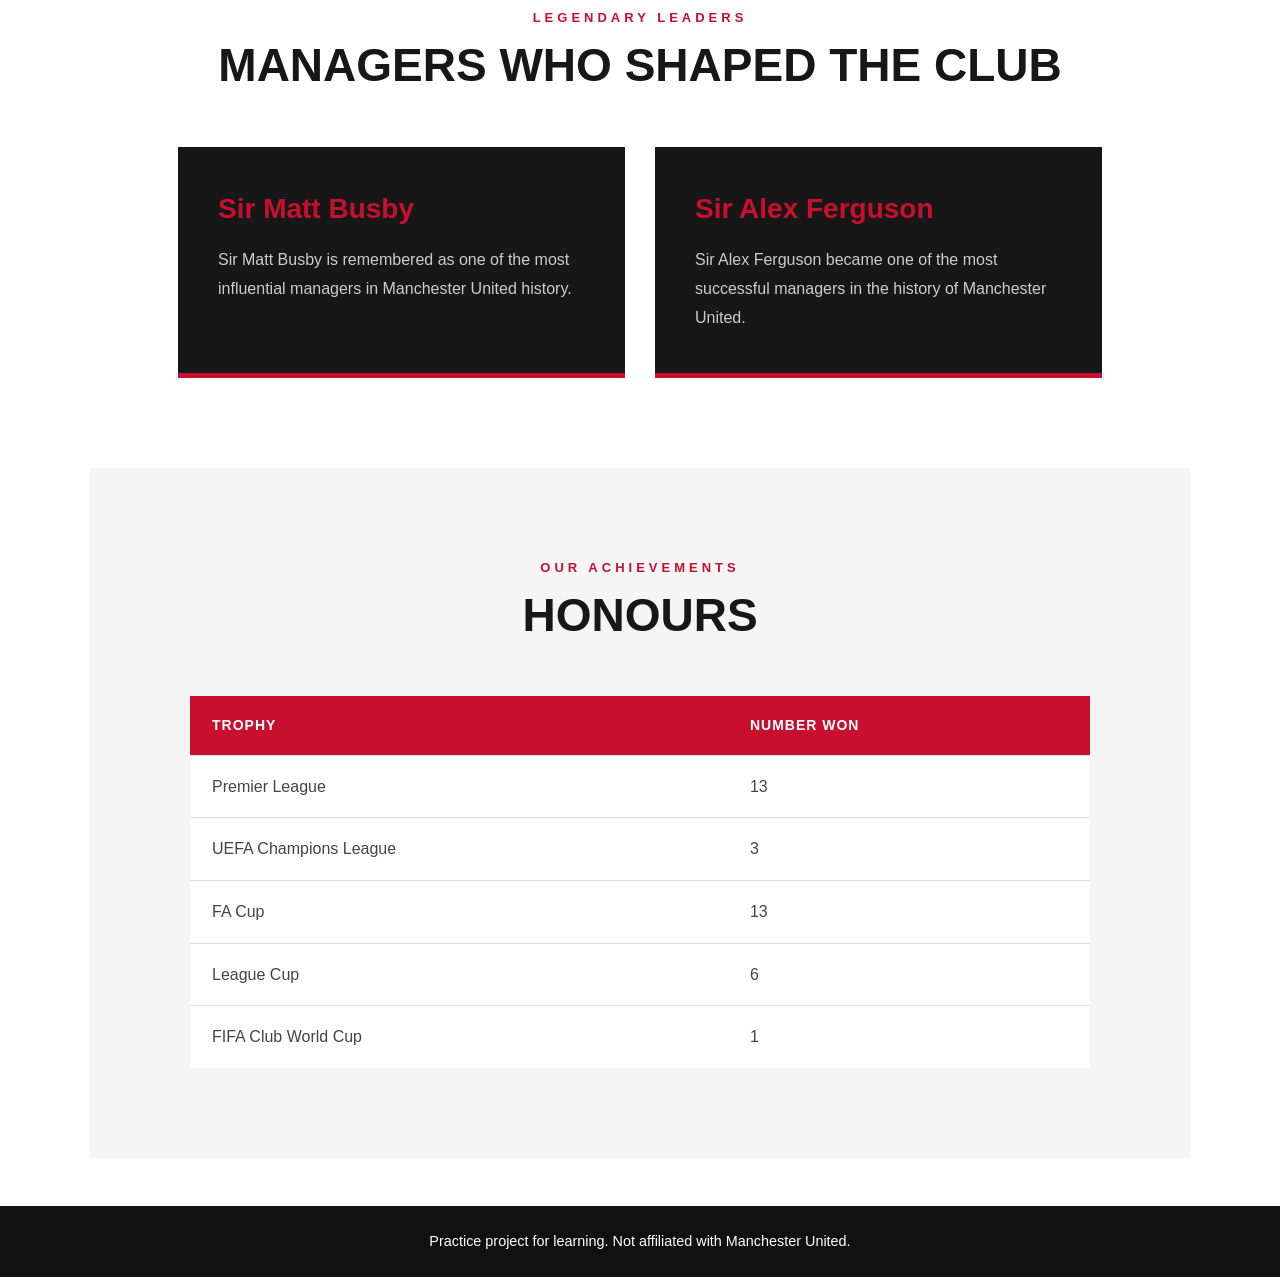
==== commit feb7d3e6: "deleted one tag" ====
--- a/about.html
+++ b/about.html
@@ -3,7 +3,7 @@
 <head>
   <meta charset="UTF-8">
   <meta name="viewport" content="width=device-width, initial-scale=1">
-  <title>About Us | Manchester United (Practice)</title>
+  <title>About Us | Manchester United</title>
   <link rel="stylesheet" href="css/base.css">
   <link rel="stylesheet" href="css/about.css">
 </head>
@@ -15,7 +15,6 @@
       <a class="brand" href="index.html">MUFC Practice</a>
       <a href="index.html">Home</a>
       <a href="about.html">About Us</a>
-      <a href="news.html">News</a>
       <a href="fixtures.html">Fixtures</a>
       <a href="store.html">Store</a>
       <a href="gallery.html">Gallery</a>
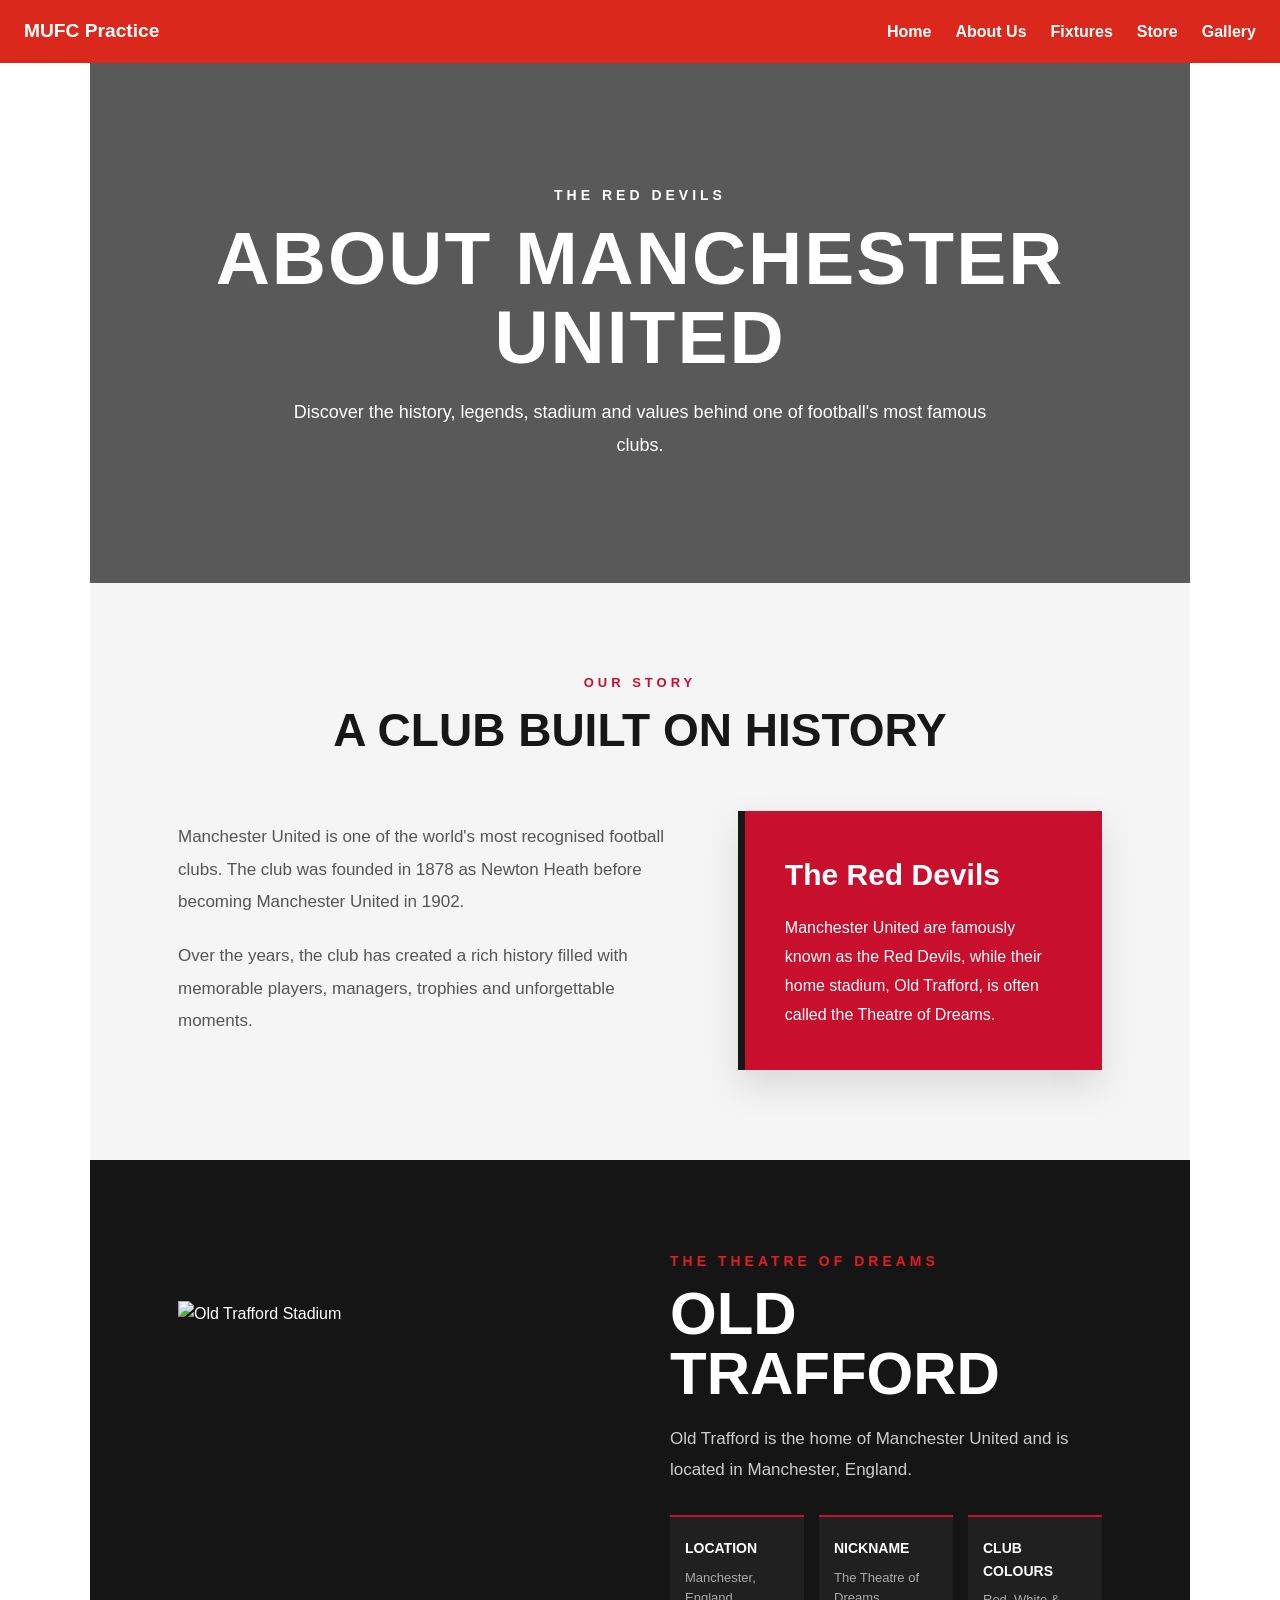
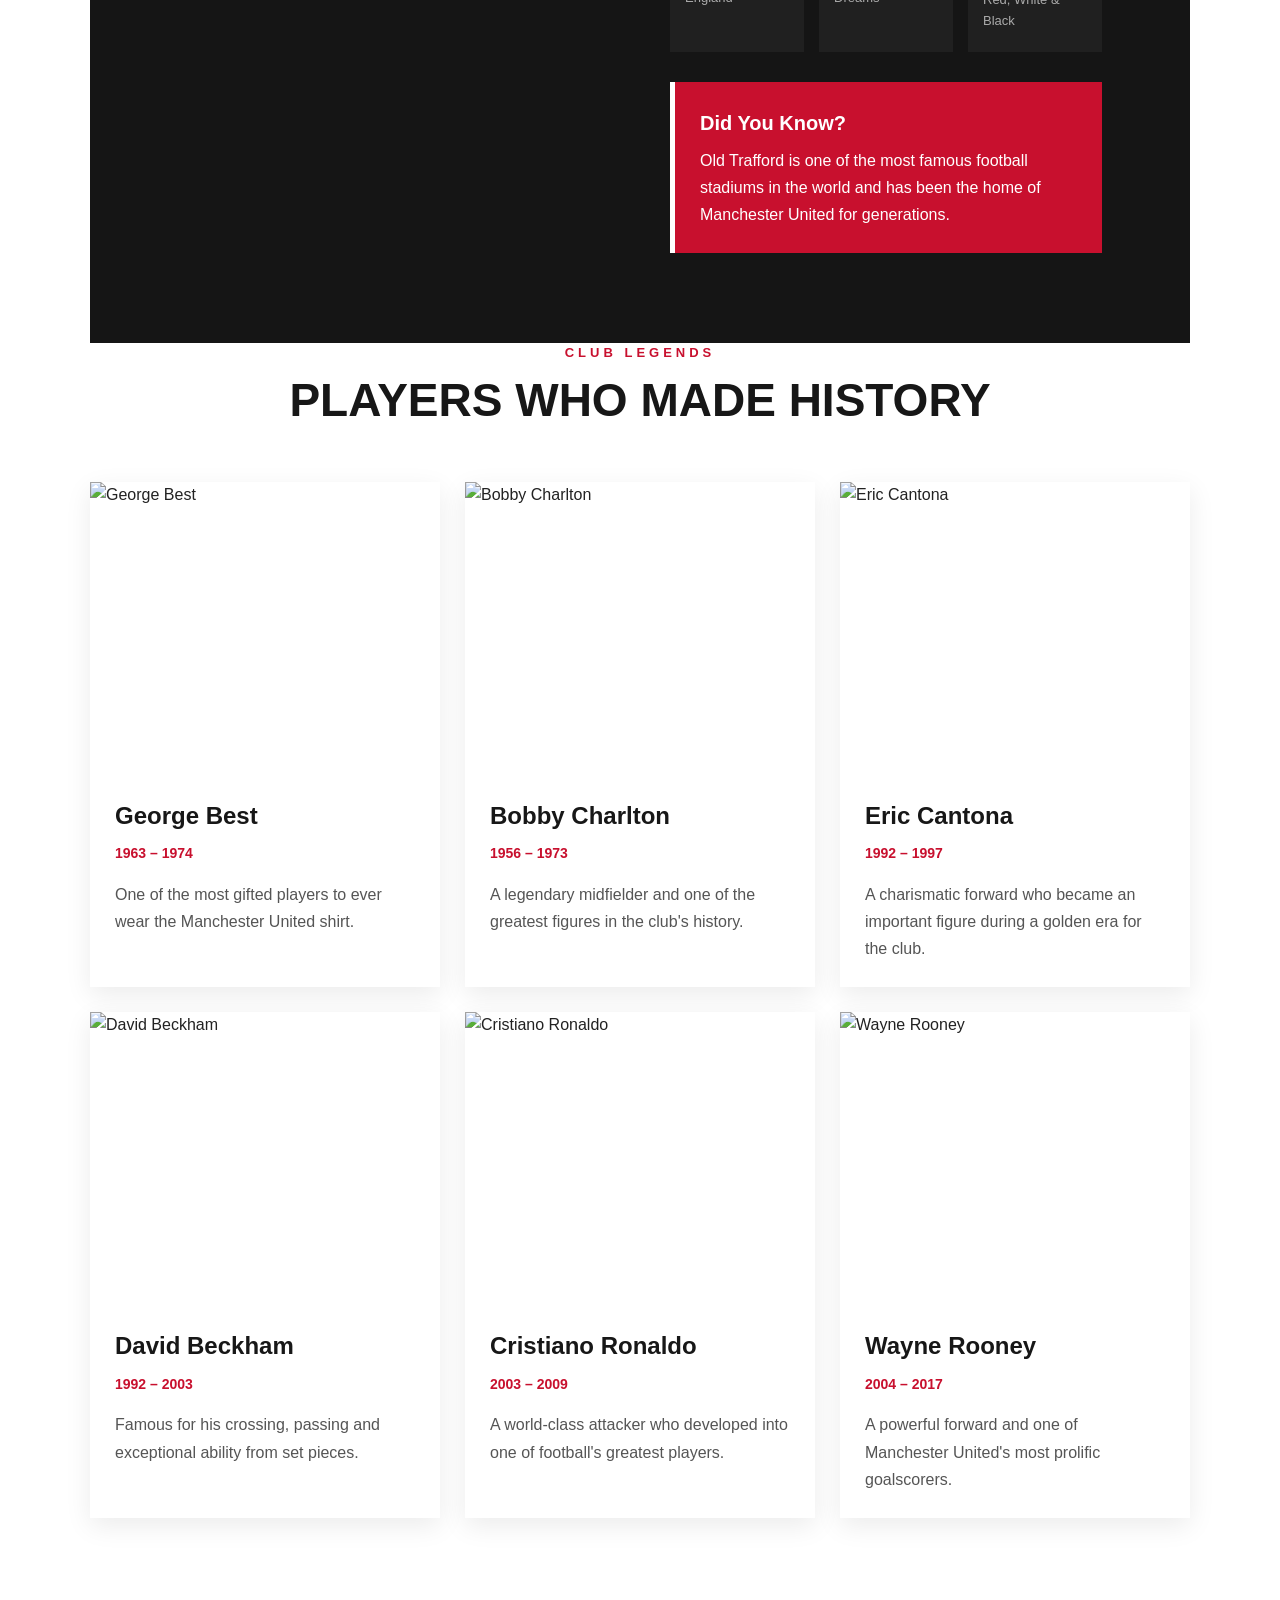
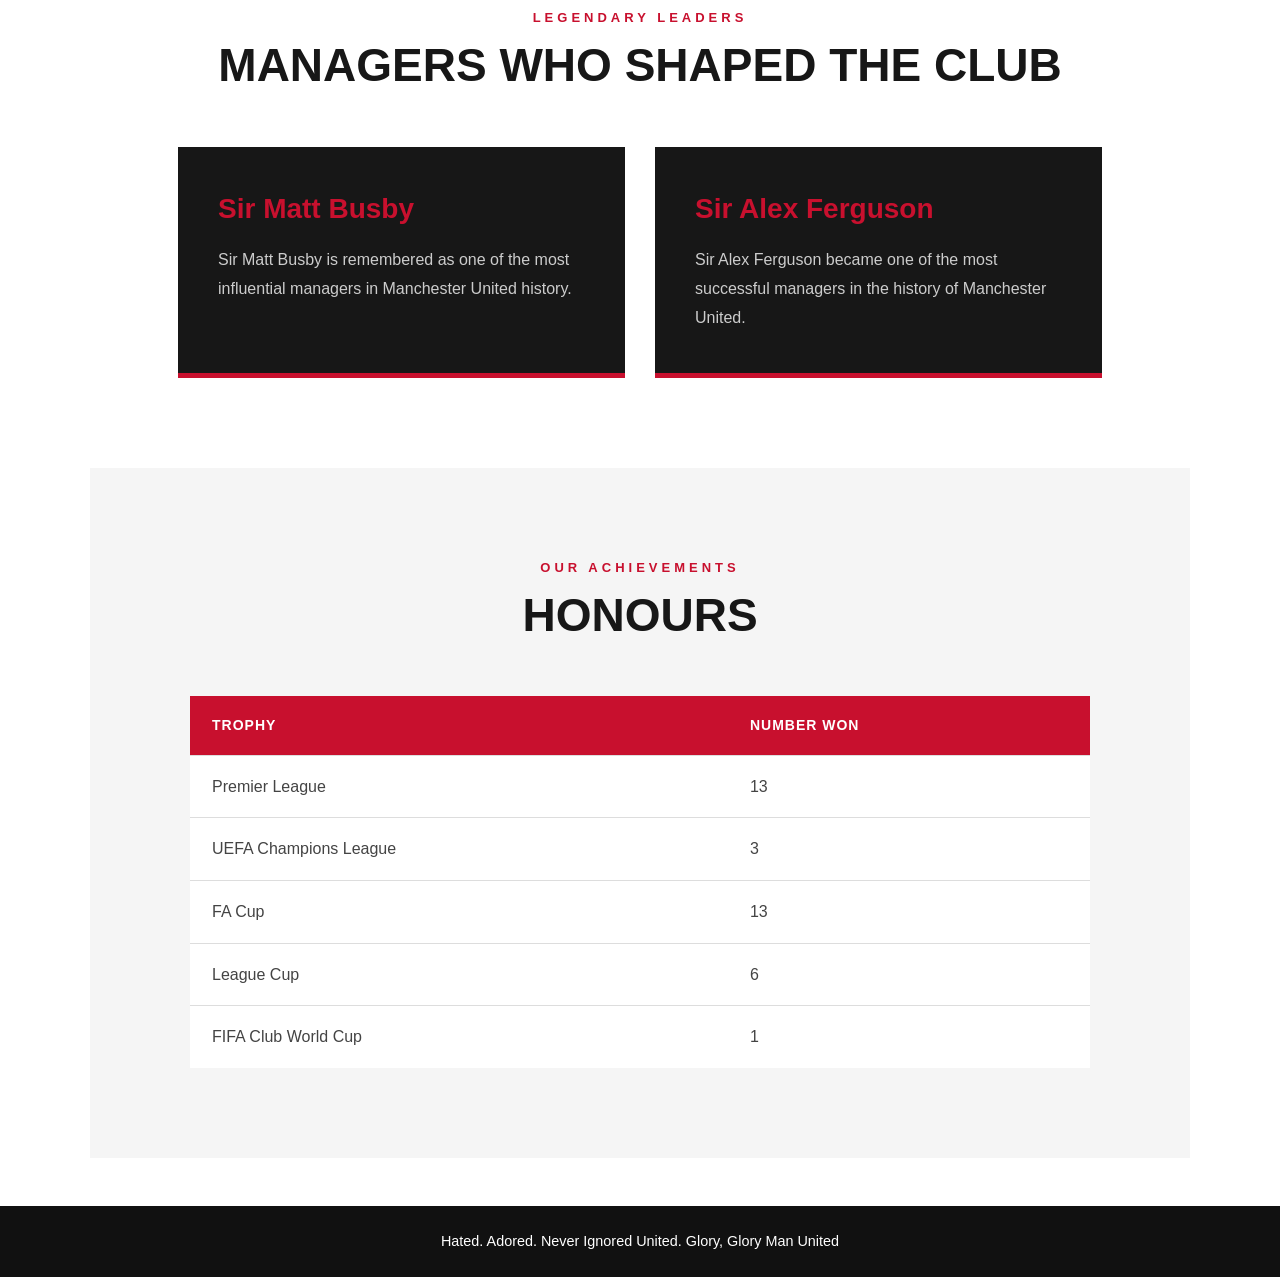
==== commit 2698a37e: "edited the footer" ====
--- a/about.html
+++ b/about.html
@@ -327,7 +327,7 @@
 
   <!-- ===== FOOTER: DO NOT EDIT (lead only) ===== -->
   <footer class="site-footer">
-    Practice project for learning. Not affiliated with Manchester United.
+   Hated. Adored. Never Ignored United.  Glory, Glory Man United
   </footer>
   <!-- ===== END FOOTER ===== -->
 
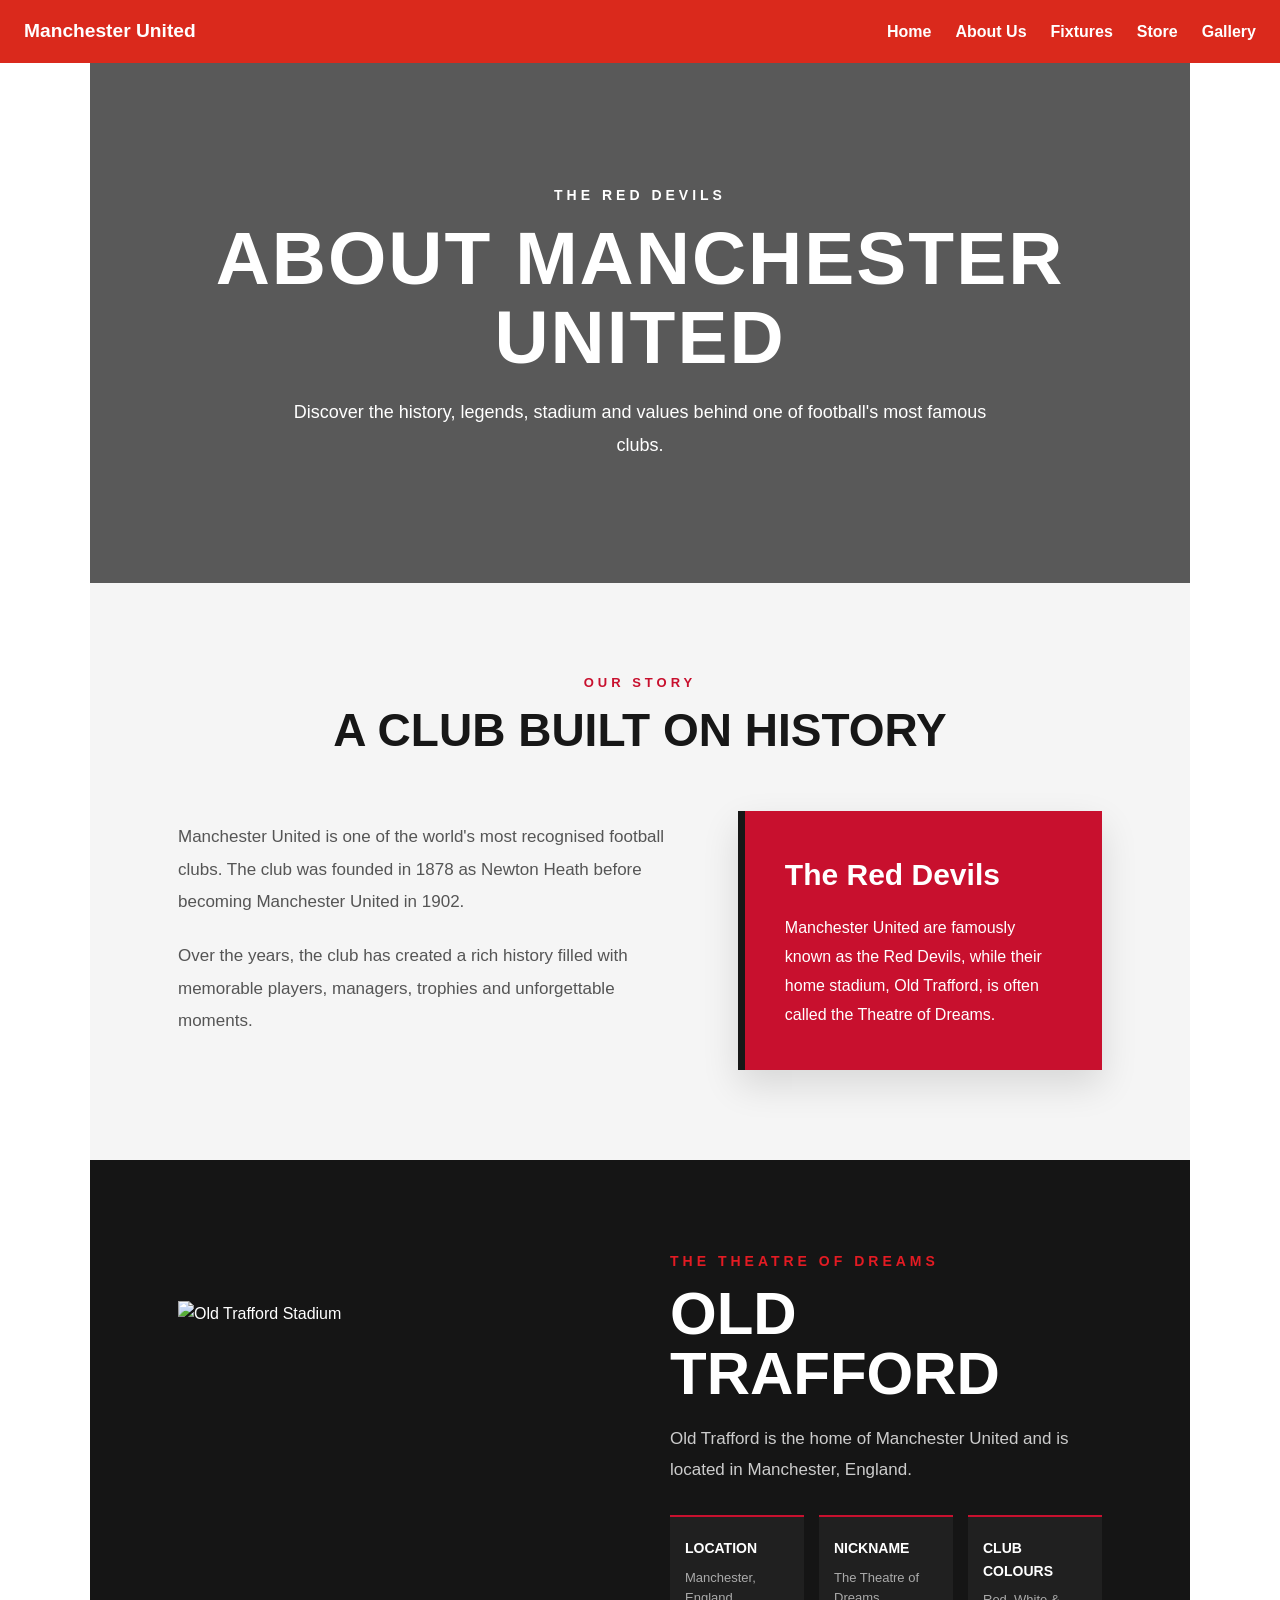
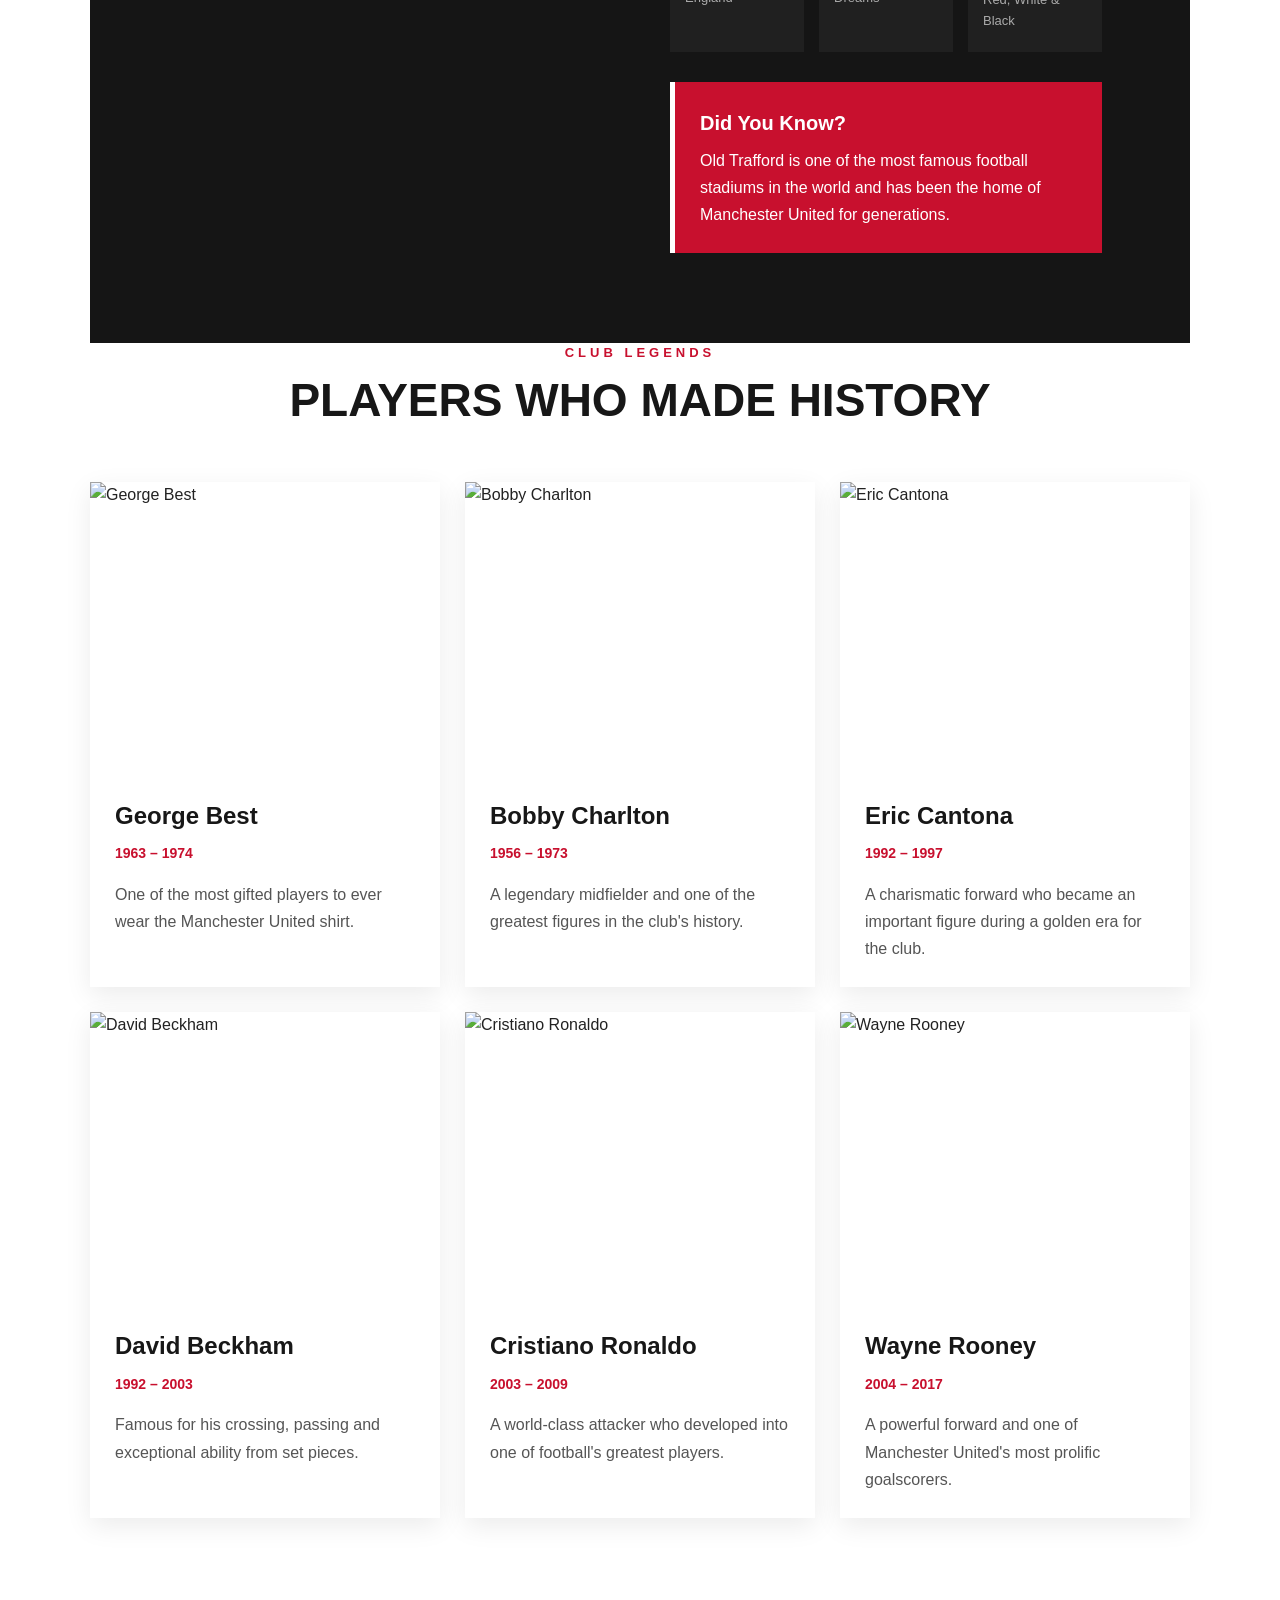
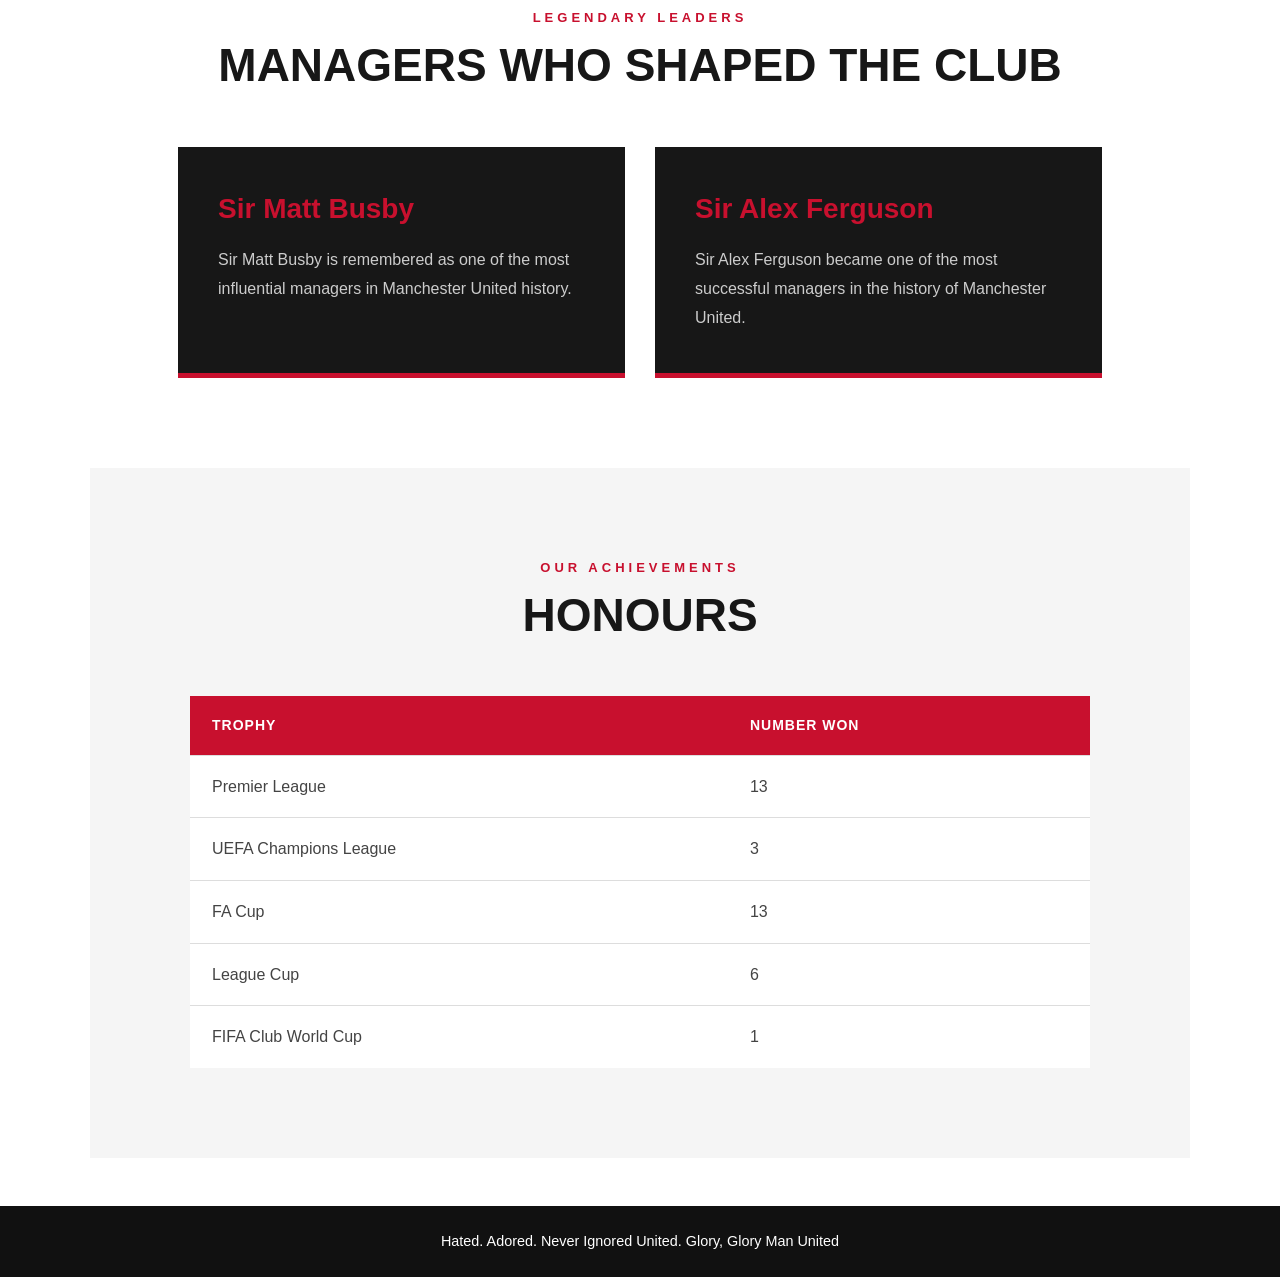
==== commit 436b247e: "title update" ====
--- a/about.html
+++ b/about.html
@@ -12,7 +12,7 @@
   <!-- ===== NAV: DO NOT EDIT (lead only). Copy is identical on every page. ===== -->
   <header>
     <nav class="site-nav">
-      <a class="brand" href="index.html">MUFC Practice</a>
+      <a class="brand" href="index.html">Manchester United</a>
       <a href="index.html">Home</a>
       <a href="about.html">About Us</a>
       <a href="fixtures.html">Fixtures</a>
